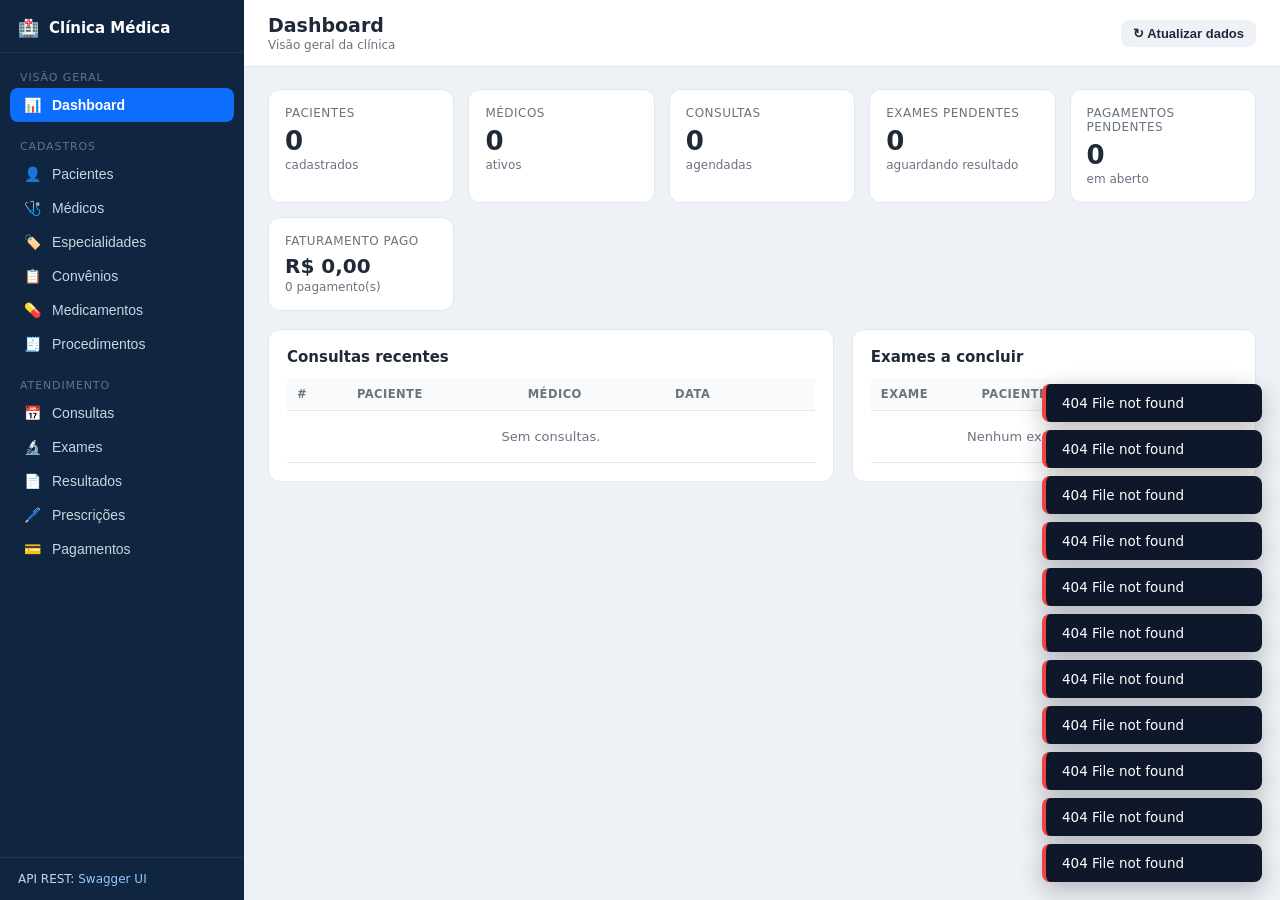
==== src/main/resources/static/index.html @ 8f330716 "Initial commit: sistema de clinica medica (Spring Boot)" ====
<!DOCTYPE html>
<html lang="pt-BR">
<head>
<meta charset="UTF-8">
<meta name="viewport" content="width=device-width, initial-scale=1.0">
<title>Clínica Médica · Sistema</title>
<style>
  :root {
    --bg: #eef2f7;
    --surface: #ffffff;
    --sidebar: #0f2540;
    --sidebar-hover: #1b3a5c;
    --primary: #0d6efd;
    --primary-dark: #0b5ed7;
    --text: #1f2937;
    --muted: #6b7280;
    --border: #e2e8f0;
    --ok: #16a34a;
    --warn: #d97706;
    --danger: #dc2626;
    --info: #0891b2;
  }
  * { box-sizing: border-box; }
  html, body { height: 100%; }
  body {
    margin: 0;
    font-family: "Segoe UI", system-ui, -apple-system, sans-serif;
    background: var(--bg);
    color: var(--text);
    display: flex;
  }

  /* ---------- Sidebar ---------- */
  .sidebar {
    width: 244px;
    min-width: 244px;
    background: var(--sidebar);
    color: #cbd5e1;
    display: flex;
    flex-direction: column;
    height: 100vh;
    position: sticky;
    top: 0;
    overflow-y: auto;
  }
  .brand {
    display: flex;
    align-items: center;
    gap: 10px;
    padding: 18px 18px 14px;
    font-size: 17px;
    font-weight: 700;
    color: #fff;
    border-bottom: 1px solid rgba(255,255,255,.08);
  }
  .brand span { font-size: 15px; }
  .nav-group { padding: 10px 10px 0; }
  .nav-group .group-title {
    font-size: 11px;
    text-transform: uppercase;
    letter-spacing: .08em;
    color: #64748b;
    padding: 8px 10px 4px;
  }
  .nav-item {
    display: flex;
    align-items: center;
    gap: 10px;
    padding: 9px 12px;
    border-radius: 8px;
    cursor: pointer;
    font-size: 14px;
    color: #cbd5e1;
    border: none;
    background: transparent;
    width: 100%;
    text-align: left;
  }
  .nav-item:hover { background: var(--sidebar-hover); color: #fff; }
  .nav-item.active { background: var(--primary); color: #fff; font-weight: 600; }
  .nav-item .icon { width: 20px; text-align: center; }
  .sidebar-foot {
    margin-top: auto;
    padding: 14px 18px;
    font-size: 12px;
    border-top: 1px solid rgba(255,255,255,.08);
  }
  .sidebar-foot a { color: #93c5fd; text-decoration: none; }

  /* ---------- Content ---------- */
  .content { flex: 1; min-width: 0; display: flex; flex-direction: column; }
  .topbar {
    background: var(--surface);
    border-bottom: 1px solid var(--border);
    padding: 14px 24px;
    display: flex;
    align-items: center;
    justify-content: space-between;
    position: sticky;
    top: 0;
    z-index: 10;
  }
  .topbar h1 { margin: 0; font-size: 19px; }
  .topbar .sub { font-size: 12px; color: var(--muted); margin-top: 2px; }
  main { padding: 22px 24px 60px; }

  /* ---------- Cards / metrics ---------- */
  .metrics { display: grid; grid-template-columns: repeat(auto-fit, minmax(170px, 1fr)); gap: 14px; margin-bottom: 18px; }
  .metric {
    background: var(--surface);
    border: 1px solid var(--border);
    border-radius: 12px;
    padding: 16px;
  }
  .metric .label { font-size: 12px; color: var(--muted); text-transform: uppercase; letter-spacing: .04em; }
  .metric .value { font-size: 26px; font-weight: 700; margin-top: 6px; }
  .metric .hint { font-size: 12px; color: var(--muted); margin-top: 2px; }

  .card {
    background: var(--surface);
    border: 1px solid var(--border);
    border-radius: 12px;
    padding: 18px;
    margin-bottom: 18px;
  }
  .card h3 { margin: 0 0 12px; font-size: 15px; }
  .two-col { display: grid; grid-template-columns: 1.4fr 1fr; gap: 18px; }
  @media (max-width: 980px) { .two-col { grid-template-columns: 1fr; } }

  .view-head { display: flex; align-items: center; justify-content: space-between; gap: 12px; margin-bottom: 14px; flex-wrap: wrap; }
  .view-head h2 { margin: 0; font-size: 17px; }
  .view-head .tools { display: flex; gap: 8px; align-items: center; }

  /* ---------- Buttons ---------- */
  .btn {
    border: none;
    background: var(--primary);
    color: #fff;
    padding: 9px 16px;
    border-radius: 8px;
    cursor: pointer;
    font-size: 14px;
    font-weight: 600;
  }
  .btn:hover { background: var(--primary-dark); }
  .btn.ghost { background: #eef2f7; color: var(--text); }
  .btn.ghost:hover { background: #e2e8f0; }
  .btn.small { padding: 6px 12px; font-size: 13px; }
  .mini {
    border: 1px solid var(--border);
    background: #fff;
    padding: 4px 9px;
    border-radius: 6px;
    font-size: 12px;
    cursor: pointer;
    color: var(--text);
    margin: 2px 2px 2px 0;
    white-space: nowrap;
  }
  .mini:hover { border-color: var(--primary); color: var(--primary-dark); }
  .mini.danger:hover { border-color: var(--danger); color: var(--danger); }

  input, select, textarea {
    width: 100%;
    padding: 8px 10px;
    border: 1px solid var(--border);
    border-radius: 8px;
    font-size: 14px;
    font-family: inherit;
    background: #fff;
    color: var(--text);
  }
  input:focus, select:focus, textarea:focus { outline: 2px solid #bfdbfe; border-color: var(--primary); }
  .search { max-width: 260px; }

  /* ---------- Table ---------- */
  table { width: 100%; border-collapse: collapse; font-size: 13.5px; }
  th, td { text-align: left; padding: 9px 10px; border-bottom: 1px solid var(--border); vertical-align: middle; }
  th { background: #f8fafc; font-size: 11.5px; text-transform: uppercase; letter-spacing: .04em; color: var(--muted); }
  tbody tr:hover td { background: #f8fbff; }
  td .row-actions { display: flex; flex-wrap: wrap; }
  .muted { color: var(--muted); }
  .empty { color: var(--muted); text-align: center; padding: 18px; font-size: 13px; }

  .badge {
    display: inline-block;
    padding: 2px 9px;
    border-radius: 999px;
    font-size: 11.5px;
    font-weight: 600;
    background: #e2e8f0;
    color: #334155;
  }
  .badge-pago, .badge-concluido, .badge-ativo { background: #dcfce7; color: #166534; }
  .badge-pendente { background: #fef3c7; color: #92400e; }
  .badge-estornado { background: #fee2e2; color: #991b1b; }
  .badge-solicitado { background: #dbeafe; color: #1e40af; }
  .badge-inativo { background: #e2e8f0; color: #475569; }

  /* ---------- Modal ---------- */
  .modal-overlay {
    position: fixed;
    inset: 0;
    background: rgba(15, 23, 42, .5);
    display: flex;
    align-items: flex-start;
    justify-content: center;
    padding: 40px 16px;
    z-index: 100;
    overflow-y: auto;
  }
  .modal {
    background: var(--surface);
    border-radius: 14px;
    width: 560px;
    max-width: 100%;
    max-height: calc(100vh - 80px);
    display: flex;
    flex-direction: column;
    overflow: hidden;
    box-shadow: 0 24px 60px rgba(0,0,0,.3);
    animation: pop .12s ease-out;
  }
  .modal.wide { width: 900px; }
  @keyframes pop { from { transform: translateY(-8px); opacity: 0; } to { transform: none; opacity: 1; } }
  .modal-head {
    display: flex;
    align-items: center;
    justify-content: space-between;
    padding: 16px 20px;
    border-bottom: 1px solid var(--border);
    flex-shrink: 0;
  }
  .modal-head h3 { margin: 0; font-size: 16px; }
  .modal-head .close { border: none; background: transparent; font-size: 20px; cursor: pointer; color: var(--muted); line-height: 1; }
  .modal-body { padding: 18px 20px; overflow: auto; }
  .modal-foot {
    display: flex;
    justify-content: flex-end;
    gap: 10px;
    padding: 14px 20px;
    border-top: 1px solid var(--border);
    flex-shrink: 0;
  }
  .form-grid { display: grid; grid-template-columns: repeat(auto-fit, minmax(200px, 1fr)); gap: 12px; }
  .field label { display: block; font-size: 12px; color: var(--muted); margin-bottom: 4px; }
  .field.full { grid-column: 1 / -1; }

  .section { border-top: 1px solid var(--border); padding-top: 14px; margin-top: 14px; }
  .section:first-child { border-top: none; padding-top: 0; margin-top: 0; }
  .section h4 { margin: 0 0 10px; font-size: 14px; display: flex; align-items: center; justify-content: space-between; }
  .section-head { display: flex; align-items: center; justify-content: space-between; }
  .detail-head { display: flex; flex-wrap: wrap; gap: 18px; margin-bottom: 6px; }
  .detail-head .d { font-size: 13px; }
  .detail-head .d b { display: block; font-size: 11px; color: var(--muted); text-transform: uppercase; letter-spacing: .04em; }
  .inline-form { display: flex; flex-wrap: wrap; gap: 8px; align-items: flex-end; margin-top: 10px; }
  .inline-form .field { flex: 1 1 140px; }
  .inline-form .field.narrow { flex: 0 0 110px; }
  .table-scroll { overflow-x: auto; }
  td.nowrap, th.nowrap { white-space: nowrap; }

  /* ---------- Toast ---------- */
  #toast-root { position: fixed; right: 18px; bottom: 18px; display: flex; flex-direction: column; gap: 8px; z-index: 200; }
  .toast {
    background: #0f172a;
    color: #fff;
    padding: 11px 16px;
    border-radius: 8px;
    font-size: 13.5px;
    box-shadow: 0 8px 24px rgba(0,0,0,.25);
    border-left: 4px solid var(--info);
    min-width: 220px;
  }
  .toast.success { border-left-color: #22c55e; }
  .toast.error { border-left-color: #ef4444; }
</style>
</head>
<body>
<aside class="sidebar">
  <div class="brand">🏥 <span>Clínica Médica</span></div>
  <nav id="nav"></nav>
  <div class="sidebar-foot">
    API REST: <a href="/swagger-ui.html" target="_blank">Swagger UI</a>
  </div>
</aside>

<div class="content">
  <header class="topbar">
    <div>
      <h1 id="page-title">Dashboard</h1>
      <div class="sub" id="page-sub">Visão geral da clínica</div>
    </div>
    <button class="btn ghost small" id="refresh-btn">↻ Atualizar dados</button>
  </header>
  <main id="main"></main>
</div>

<div id="modal-root"></div>
<div id="toast-root"></div>

<script src="/js/masks.js"></script>
<script>
/* =========================================================================
   Mascaras (fallback caso /js/masks.js nao seja carregado)
   ========================================================================= */
const Mask = window.Mascaras || {
  atributos: () => '',
  valorNumerico: v => { const n = Number(String(v ?? '').replace(/\./g, '').replace(',', '.')); return isNaN(n) ? NaN : n; },
  formatarMoeda: v => (v === null || v === undefined || v === '' ? '' : String(v))
};

/* =========================================================================
   Configuração das telas
   ========================================================================= */

const RESOURCES = {
  pacientes: {
    title: 'Pacientes', singular: 'Paciente', path: '/api/pacientes',
    columns: [
      { path: 'id', label: '#' },
      { path: 'nome', label: 'Nome' },
      { path: 'cpf', label: 'CPF' },
      { path: 'dataNasc', label: 'Nascimento' },
      { path: 'telefone', label: 'Telefone' },
      { path: 'convenios', label: 'Convênios', format: v => (v || []).length ? v.map(c => `${getPath(c, 'convenio.nome') || '?'} (${c.numeroCarteirinha || '—'})`).join(', ') : '—' }
    ],
    fields: [
      { name: 'nome', label: 'Nome completo', required: true, mask: 'letras' },
      { name: 'cpf', label: 'CPF', mask: 'cpf' },
      { name: 'dataNasc', label: 'Data de nascimento', mask: 'data' },
      { name: 'telefone', label: 'Telefone', mask: 'telefone' }
    ],
    actions: [
      { label: 'Histórico', run: p => openHistorico(p) },
      { label: 'Convênios', run: p => openConveniosPaciente(p) }
    ]
  },
  medicos: {
    title: 'Médicos', singular: 'Médico', path: '/api/medicos',
    columns: [
      { path: 'id', label: '#' },
      { path: 'nome', label: 'Nome' },
      { path: 'crm', label: 'CRM' },
      { path: 'especialidades', label: 'Especialidades', format: v => (v || []).map(e => e.nome).join(', ') || '—' }
    ],
    fields: [
      { name: 'nome', label: 'Nome', required: true, mask: 'letras' },
      { name: 'crm', label: 'CRM', mask: 'crm' }
    ],
    actions: [
      { label: 'Agenda', run: m => openAgenda(m) },
      { label: 'Especialidades', run: m => openEspecialidadesMedico(m) }
    ]
  },
  especialidades: {
    title: 'Especialidades', singular: 'Especialidade', path: '/api/especialidades',
    columns: [
      { path: 'id', label: '#' },
      { path: 'nome', label: 'Nome' },
      { path: 'descricao', label: 'Descrição' }
    ],
    fields: [
      { name: 'nome', label: 'Nome', required: true, mask: 'letras' },
      { name: 'descricao', label: 'Descrição', mask: 'texto' }
    ],
    actions: [
      { label: 'Médicos', run: e => openEspecialidadeMedicos(e) }
    ]
  },
  convenios: {
    title: 'Convênios', singular: 'Convênio', path: '/api/convenios',
    columns: [
      { path: 'id', label: '#' },
      { path: 'nome', label: 'Operadora' },
      { path: 'cnpj', label: 'CNPJ' },
      { path: 'codigoAns', label: 'Código ANS' }
    ],
    fields: [
      { name: 'nome', label: 'Nome da operadora', required: true, mask: 'alfanumerico' },
      { name: 'cnpj', label: 'CNPJ da operadora', mask: 'cnpj' },
      { name: 'codigoAns', label: 'Código ANS', mask: '000000' }
    ],
    actions: [
      { label: 'Pacientes', run: c => openConvenioPacientes(c) }
    ]
  },
  medicamentos: {
    title: 'Medicamentos', singular: 'Medicamento', path: '/api/medicamentos',
    columns: [
      { path: 'id', label: '#' },
      { path: 'nome', label: 'Nome' },
      { path: 'dose', label: 'Dose' },
      { path: 'frequencia', label: 'Frequência' },
      { path: 'duracao', label: 'Duração' }
    ],
    fields: [
      { name: 'nome', label: 'Nome', required: true, mask: 'alfanumerico' },
      { name: 'dose', label: 'Dose', mask: 'alfanumerico' },
      { name: 'frequencia', label: 'Frequência', mask: 'alfanumerico' },
      { name: 'duracao', label: 'Duração', mask: 'alfanumerico' }
    ]
  },
  procedimentos: {
    title: 'Procedimentos', singular: 'Procedimento', path: '/api/procedimentos',
    columns: [
      { path: 'id', label: '#' },
      { path: 'nome', label: 'Nome' },
      { path: 'valorPadrao', label: 'Valor padrão', money: true },
      { path: 'valorCobrado', label: 'Valor cobrado', money: true }
    ],
    fields: [
      { name: 'nome', label: 'Nome', required: true, mask: 'alfanumerico' },
      { name: 'valorPadrao', label: 'Valor padrão', type: 'number', mask: 'dinheiro', valueType: 'dinheiro' },
      { name: 'valorCobrado', label: 'Valor cobrado', type: 'number', mask: 'dinheiro', valueType: 'dinheiro' }
    ],
    actions: [
      { label: 'Realizar', run: p => realizarProcedimento(p) }
    ]
  },
  consultas: {
    title: 'Consultas', singular: 'Consulta', path: '/api/consultas',
    columns: [
      { path: 'id', label: '#' },
      { path: 'data', label: 'Data' },
      { path: 'horario', label: 'Hora' },
      { path: 'paciente.nome', label: 'Paciente', format: v => v || '—' },
      { path: 'medico.nome', label: 'Médico', format: v => v || '—' },
      { path: 'diagnostico', label: 'Diagnóstico', format: v => v || '—' }
    ],
    fields: [
      { name: 'paciente.id', label: 'Paciente', type: 'number', required: true, options: () => state.pacientes.map(p => ({ value: p.id, label: `#${p.id} · ${p.nome}` })) },
      { name: 'medico.id', label: 'Médico', type: 'number', required: true, options: () => state.medicos.map(m => ({ value: m.id, label: `#${m.id} · ${m.nome}` })) },
      { name: 'data', label: 'Data (dd/mm/aaaa)', mask: 'data' },
      { name: 'horario', label: 'Horário (hh:mm)', mask: 'hora' }
    ],
    actions: [
      { label: 'Abrir atendimento', run: c => openConsulta(c) }
    ]
  },
  exames: {
    title: 'Exames', singular: 'Exame', path: '/api/exames',
    columns: [
      { path: 'id', label: '#' },
      { path: 'nome', label: 'Exame' },
      { path: 'tipo', label: 'Tipo' },
      { path: 'consulta.id', label: 'Consulta', format: (v, item) => referencia(v, getPath(item, 'consulta.data')) },
      { path: 'consulta.paciente.nome', label: 'Paciente', format: v => v || '—' },
      { path: 'dataSolicitacao', label: 'Solicitado em' },
      { path: 'situacao', label: 'Situação', badge: true }
    ],
    fields: [
      { name: 'nome', label: 'Nome', required: true, mask: 'alfanumerico' },
      { name: 'tipo', label: 'Tipo', mask: 'alfanumerico' },
      {
        name: 'consulta.id', label: 'Consulta de origem', type: 'number',
        options: () => state.consultas.map(c => ({
          value: c.id,
          label: `#${c.id} · ${getPath(c, 'paciente.nome') || 'sem paciente'} · ${c.data || 'sem data'}`
        }))
      },
      { name: 'dataSolicitacao', label: 'Data de solicitação', mask: 'data' }
    ],
    actions: [
      /* "when" esconde a ação quando o exame já tem resultado (situação CONCLUIDO). */
      { label: 'Resultado', when: e => !e.resultado, run: e => registrarResultado(e) }
    ]
  },
  'resultados-exame': {
    title: 'Resultados de Exame', singular: 'Resultado', path: '/api/resultados-exame',
    columns: [
      { path: 'id', label: '#' },
      { path: 'data', label: 'Data' },
      { path: 'exame.id', label: 'Exame', format: (v, item) => referencia(v, getPath(item, 'exame.nome')) },
      { path: 'exame.consulta.paciente.nome', label: 'Paciente', format: v => v || '—' },
      { path: 'descricao', label: 'Descrição' },
      { path: 'conclusao', label: 'Conclusão' }
    ],
    fields: [
      { name: 'data', label: 'Data', mask: 'data' },
      { name: 'descricao', label: 'Descrição', type: 'textarea', full: true, mask: 'texto' },
      { name: 'conclusao', label: 'Conclusão', type: 'textarea', full: true, mask: 'texto' }
    ]
  },
  prescricoes: {
    title: 'Prescrições', singular: 'Prescrição', path: '/api/prescricoes',
    columns: [
      { path: 'id', label: '#' },
      { path: 'data', label: 'Data' },
      { path: 'consulta.id', label: 'Consulta', format: (v, item) => referencia(v, getPath(item, 'consulta.data')) },
      { path: 'consulta.paciente.nome', label: 'Paciente', format: v => v || '—' },
      { path: 'medicamentos', label: 'Medicamentos', format: v => (v || []).map(m => m.nome).join(', ') || '—' }
    ],
    fields: [
      { name: 'data', label: 'Data', mask: 'data' }
    ],
    actions: [
      { label: 'Medicamentos', run: p => openMedicamentosPrescricao(p) }
    ]
  },
  pagamentos: {
    title: 'Pagamentos', singular: 'Pagamento', path: '/api/pagamentos',
    columns: [
      { path: 'id', label: '#' },
      { path: 'consulta.id', label: 'Consulta', format: (v, item) => referencia(v, getPath(item, 'consulta.data')) },
      { path: 'consulta.paciente.nome', label: 'Paciente', format: v => v || '—' },
      { path: 'data', label: 'Data' },
      { path: 'valor', label: 'Valor', money: true },
      { path: 'formaPagamento', label: 'Forma' },
      { path: 'situacao', label: 'Situação', badge: true }
    ],
    fields: [
      {
        name: 'consulta.id', label: 'Consulta', type: 'number',
        options: () => state.consultas.map(c => ({
          value: c.id,
          label: `#${c.id} · ${getPath(c, 'paciente.nome') || 'sem paciente'} · ${c.data || 'sem data'}`
        }))
      },
      { name: 'data', label: 'Data', mask: 'data' },
      { name: 'valor', label: 'Valor', type: 'number', mask: 'dinheiro', valueType: 'dinheiro' },
      { name: 'formaPagamento', label: 'Forma de pagamento', type: 'select', options: () => ['PIX', 'DINHEIRO', 'CARTAO', 'CONVENIO'].map(f => ({ value: f, label: f })) }
    ],
    actions: [
      /* Cada ação só aparece quando realmente muda a situação. */
      { label: 'Pagar', when: p => p.situacao !== 'PAGO', run: p => pagamentoAcao(p, 'pagar') },
      { label: 'Estornar', when: p => p.situacao !== 'ESTORNADO', run: p => pagamentoAcao(p, 'estornar') }
    ]
  }
};

const NAV = [
  { group: 'Visão geral', items: [{ key: 'dashboard', title: 'Dashboard', icon: '📊' }] },
  {
    group: 'Cadastros', items: [
      { key: 'pacientes', title: 'Pacientes', icon: '👤' },
      { key: 'medicos', title: 'Médicos', icon: '🩺' },
      { key: 'especialidades', title: 'Especialidades', icon: '🏷️' },
      { key: 'convenios', title: 'Convênios', icon: '📋' },
      { key: 'medicamentos', title: 'Medicamentos', icon: '💊' },
      { key: 'procedimentos', title: 'Procedimentos', icon: '🧾' }
    ]
  },
  {
    group: 'Atendimento', items: [
      { key: 'consultas', title: 'Consultas', icon: '📅' },
      { key: 'exames', title: 'Exames', icon: '🔬' },
      { key: 'resultados-exame', title: 'Resultados', icon: '📄' },
      { key: 'prescricoes', title: 'Prescrições', icon: '🖊️' },
      { key: 'pagamentos', title: 'Pagamentos', icon: '💳' }
    ]
  }
];

/* =========================================================================
   Estado e utilitários
   ========================================================================= */

const state = Object.fromEntries(Object.keys(RESOURCES).map(k => [k, []]));
let currentView = 'dashboard';

function getPath(obj, path) {
  return path.split('.').reduce((acc, part) => (acc == null ? undefined : acc[part]), obj);
}
function setPath(obj, path, value) {
  const parts = path.split('.');
  let cur = obj;
  for (let i = 0; i < parts.length - 1; i++) { cur[parts[i]] = cur[parts[i]] || {}; cur = cur[parts[i]]; }
  cur[parts[parts.length - 1]] = value;
}
/** Monta "#12 · Cardiologia" / "#12" / "—" para colunas que apontam para outro registro. */
function referencia(id, complemento) {
  if (id == null || id === '') return '—';
  return complemento ? `#${id} · ${complemento}` : `#${id}`;
}
function escapeHtml(value) {
  return String(value ?? '')
    .replaceAll('&', '&amp;').replaceAll('<', '&lt;').replaceAll('>', '&gt;')
    .replaceAll('"', '&quot;').replaceAll("'", '&#39;');
}
function fmtMoney(v) {
  if (v == null || v === '') return '—';
  return 'R$ ' + Number(v).toFixed(2).replace('.', ',');
}
function badge(value) {
  const val = value == null ? '—' : String(value);
  const cls = 'badge-' + val.toLowerCase().replace(/[^a-z]/g, '');
  return `<span class="badge ${cls}">${escapeHtml(val)}</span>`;
}

function toast(message, type = 'info') {
  const root = document.getElementById('toast-root');
  const el = document.createElement('div');
  el.className = 'toast ' + type;
  el.textContent = message;
  root.appendChild(el);
  setTimeout(() => el.remove(), 3200);
}

async function api(method, url, body) {
  const options = { method, headers: {} };
  if (body !== undefined) {
    options.headers['Content-Type'] = 'application/json';
    options.body = JSON.stringify(body);
  }
  const response = await fetch(url, options);
  const text = await response.text();
  let data = null;
  try { data = text ? JSON.parse(text) : null; } catch (e) { data = text; }
  if (!response.ok) {
    // ProblemDetail do Spring usa "title"/"detail"; mantemos "message" por compatibilidade
    const msg = (data && (data.message || data.detail || data.title)) || `${response.status} ${response.statusText}`;
    toast(msg, 'error');
    throw new Error(msg);
  }
  return data;
}

async function loadState() {
  const keys = Object.keys(RESOURCES);
  const results = await Promise.all(keys.map(k => api('GET', RESOURCES[k].path).catch(() => [])));
  keys.forEach((k, i) => { state[k] = results[i] || []; });
}
async function refresh() {
  await loadState();
  navigate(currentView);
}

/* =========================================================================
   Modal genérico
   ========================================================================= */

function openModal(title, bodyHtml, footHtml, wide) {
  const root = document.getElementById('modal-root');
  root.innerHTML = `
    <div class="modal-overlay" id="overlay">
      <div class="modal ${wide ? 'wide' : ''}">
        <div class="modal-head">
          <h3>${escapeHtml(title)}</h3>
          <button class="close" type="button" data-close>&times;</button>
        </div>
        <div class="modal-body">${bodyHtml}</div>
        ${footHtml ? `<div class="modal-foot">${footHtml}</div>` : ''}
      </div>
    </div>`;
  root.querySelectorAll('[data-close]').forEach(b => b.onclick = closeModal);
  document.getElementById('overlay').onclick = e => { if (e.target.id === 'overlay') closeModal(); };
}
function closeModal() { document.getElementById('modal-root').innerHTML = ''; }

/* =========================================================================
   Formulários
   ========================================================================= */

function normalizeOptions(options) {
  return (options || []).map(o => (typeof o === 'object' ? o : { value: o, label: o }));
}
function fieldId(name) { return 'f-' + name.replace(/[^a-zA-Z0-9_-]/g, '-'); }

function fieldHtml(field, value) {
  const id = fieldId(field.name);
  const req = field.required ? ' *' : '';
  const label = `<label for="${id}">${escapeHtml(field.label)}${req}</label>`;
  const wrap = field.full ? 'field full' : 'field';
  if (field.options) {
    const opts = normalizeOptions(field.options());
    const optsHtml = ['<option value="">— selecione —</option>']
      .concat(opts.map(o => `<option value="${escapeHtml(o.value)}" ${String(o.value) === String(value ?? '') ? 'selected' : ''}>${escapeHtml(o.label)}</option>`))
      .join('');
    return `<div class="${wrap}">${label}<select id="${id}" name="${field.name}" ${field.required ? 'required' : ''}>${optsHtml}</select></div>`;
  }
  if (field.type === 'textarea') {
    return `<div class="${wrap}">${label}<textarea id="${id}" name="${field.name}" rows="2" ${Mask.atributos(field)}>${escapeHtml(value ?? '')}</textarea></div>`;
  }
  const money = field.valueType === 'dinheiro';
  const type = money ? 'text' : (field.type || 'text');
  const inputValue = money ? Mask.formatarMoeda(value) : (value ?? '');
  return `<div class="${wrap}">${label}<input id="${id}" name="${field.name}" type="${type}" value="${escapeHtml(inputValue)}" ${Mask.atributos(field)} ${field.required ? 'required' : ''}></div>`;
}

/** Converte o texto do campo para o tipo esperado pela API. */
function valorDoCampo(field, raw) {
  if (field.valueType === 'dinheiro') {
    const numero = Mask.valorNumerico(raw);
    return isNaN(numero) ? raw : numero;
  }
  return field.type === 'number' ? Number(raw) : raw;
}

function collect(fields, form) {
  const body = {};
  for (const f of fields) {
    const el = form.querySelector('#' + CSS.escape(fieldId(f.name)));
    if (!el) continue;
    const raw = String(el.value).trim();
    if (raw === '') continue;
    setPath(body, f.name, valorDoCampo(f, raw));
  }
  return body;
}

/** Modal com um formulário simples que envia para onSubmit(data). */
function simpleForm(title, fields, onSubmit) {
  const body = `<form id="modal-form" class="form-grid">${fields.map(f => fieldHtml(f, f.value ?? '')).join('')}</form>`;
  const foot = `<button class="btn ghost" type="button" data-close>Cancelar</button><button class="btn" type="button" id="modal-save">Salvar</button>`;
  openModal(title, body, foot);
  document.getElementById('modal-save').onclick = async () => {
    const form = document.getElementById('modal-form');
    if (!form.reportValidity()) return;
    await onSubmit(collect(fields, form));
  };
}

function openForm(key, item) {
  const res = RESOURCES[key];
  const isEdit = !!item;
  const fieldsHtml = res.fields.map(f => fieldHtml(f, isEdit ? getPath(item, f.name) : '')).join('');
  openModal(`${isEdit ? 'Editar' : 'Novo(a)'} ${res.singular}`,
    `<form id="modal-form" class="form-grid">${fieldsHtml}</form>`,
    `<button class="btn ghost" type="button" data-close>Cancelar</button><button class="btn" type="button" id="modal-save">${isEdit ? 'Salvar' : 'Cadastrar'}</button>`);
  document.getElementById('modal-save').onclick = async () => {
    const form = document.getElementById('modal-form');
    if (!form.reportValidity()) return;
    const data = collect(res.fields, form);
    await api(isEdit ? 'PUT' : 'POST', isEdit ? `${res.path}/${item.id}` : res.path, data);
    toast(isEdit ? 'Registro atualizado' : 'Registro cadastrado', 'success');
    closeModal();
    await refresh();
  };
}

/* =========================================================================
   Tabela genérica
   ========================================================================= */

function cell(col, item) {
  const raw = getPath(item, col.path);
  if (col.badge) return badge(raw);
  if (col.money) return fmtMoney(raw);
  if (col.format) return escapeHtml(col.format(raw, item));
  if (raw == null || raw === '') return '<span class="muted">—</span>';
  return escapeHtml(raw);
}

function renderResource(key, filter = '') {
  const res = RESOURCES[key];
  const term = filter.trim().toLowerCase();
  let items = state[key] || [];
  if (term) items = items.filter(i => JSON.stringify(i).toLowerCase().includes(term));

  const rows = items.length
    ? items.map(item => `
        <tr>
          ${res.columns.map(c => `<td>${cell(c, item)}</td>`).join('')}
          <td><div class="row-actions">
            ${(res.actions || [])
              .map((a, i) => ({ a, i }))
              .filter(({ a }) => !a.when || a.when(item))
              .map(({ a, i }) => `<button class="mini" data-act="${i}" data-id="${item.id}">${escapeHtml(a.label)}</button>`)
              .join('')}
            <button class="mini" data-act="edit" data-id="${item.id}">Editar</button>
            <button class="mini danger" data-act="del" data-id="${item.id}">Excluir</button>
          </div></td>
        </tr>`).join('')
    : `<tr><td colspan="${res.columns.length + 1}" class="empty">Nenhum registro encontrado.</td></tr>`;

  document.getElementById('main').innerHTML = `
    <div class="view-head">
      <h2>${escapeHtml(res.title)} <span class="muted">(${(state[key] || []).length})</span></h2>
      <div class="tools">
        <input class="search" id="search" placeholder="Buscar..." value="${escapeHtml(filter)}">
        <button class="btn" id="new-btn">+ Novo</button>
      </div>
    </div>
    <div class="card" style="padding:0; overflow:hidden;">
      <table>
        <thead><tr>${res.columns.map(c => `<th>${escapeHtml(c.label)}</th>`).join('')}<th>Ações</th></tr></thead>
        <tbody id="tbody">${rows}</tbody>
      </table>
    </div>`;

  document.getElementById('new-btn').onclick = () => openForm(key);
  const search = document.getElementById('search');
  search.oninput = () => { const pos = search.selectionStart; renderResource(key, search.value); const s = document.getElementById('search'); s.focus(); s.setSelectionRange(pos, pos); };

  document.getElementById('tbody').onclick = async e => {
    const btn = e.target.closest('button[data-act]');
    if (!btn) return;
    const id = Number(btn.dataset.id);
    const item = items.find(x => x.id === id);
    const act = btn.dataset.act;
    try {
      if (act === 'edit') return openForm(key, item);
      if (act === 'del') {
        if (!confirm(`Excluir o registro #${id}?`)) return;
        await api('DELETE', `${res.path}/${id}`);
        toast('Registro excluído', 'success');
        return await refresh();
      }
      await res.actions[Number(act)].run(item);
    } catch (err) { /* erro já exibido em toast */ }
  };
}

/* =========================================================================
   Dashboard
   ========================================================================= */

function renderDashboard() {
  const pacientes = state.pacientes, medicos = state.medicos, consultas = state.consultas;
  const exames = state.exames, pagamentos = state.pagamentos;
  const examesPendentes = exames.filter(e => e.situacao !== 'CONCLUIDO');
  const pagPendentes = pagamentos.filter(p => p.situacao === 'PENDENTE');
  const faturado = pagamentos.filter(p => p.situacao === 'PAGO').reduce((s, p) => s + (Number(p.valor) || 0), 0);

  const ultimas = [...consultas].reverse().slice(0, 6);
  const ultimasRows = ultimas.length
    ? ultimas.map(c => `<tr>
        <td>#${c.id}</td>
        <td>${escapeHtml(getPath(c, 'paciente.nome') || '—')}</td>
        <td>${escapeHtml(getPath(c, 'medico.nome') || '—')}</td>
        <td>${escapeHtml(c.data || '')} ${escapeHtml(c.horario || '')}</td>
        <td><button class="mini" data-open="${c.id}">Abrir</button></td>
      </tr>`).join('')
    : `<tr><td colspan="5" class="empty">Sem consultas.</td></tr>`;

  const pendRows = examesPendentes.length
    ? examesPendentes.slice(0, 6).map(e => `<tr>
        <td>#${e.id} ${escapeHtml(e.nome || '')}</td>
        <td>${escapeHtml(getPath(e, 'consulta.paciente.nome') || '—')}</td>
        <td>${badge(e.situacao)}</td>
        <td><button class="mini" data-resultado="${e.id}">Resultado</button></td>
      </tr>`).join('')
    : `<tr><td colspan="4" class="empty">Nenhum exame pendente.</td></tr>`;

  document.getElementById('main').innerHTML = `
    <div class="metrics">
      <div class="metric"><div class="label">Pacientes</div><div class="value">${pacientes.length}</div><div class="hint">cadastrados</div></div>
      <div class="metric"><div class="label">Médicos</div><div class="value">${medicos.length}</div><div class="hint">ativos</div></div>
      <div class="metric"><div class="label">Consultas</div><div class="value">${consultas.length}</div><div class="hint">agendadas</div></div>
      <div class="metric"><div class="label">Exames pendentes</div><div class="value">${examesPendentes.length}</div><div class="hint">aguardando resultado</div></div>
      <div class="metric"><div class="label">Pagamentos pendentes</div><div class="value">${pagPendentes.length}</div><div class="hint">em aberto</div></div>
      <div class="metric"><div class="label">Faturamento pago</div><div class="value" style="font-size:20px">${fmtMoney(faturado)}</div><div class="hint">${pagamentos.filter(p => p.situacao === 'PAGO').length} pagamento(s)</div></div>
    </div>
    <div class="two-col">
      <div class="card">
        <h3>Consultas recentes</h3>
        <table><thead><tr><th>#</th><th>Paciente</th><th>Médico</th><th>Data</th><th></th></tr></thead>
        <tbody id="dash-consultas">${ultimasRows}</tbody></table>
      </div>
      <div class="card">
        <h3>Exames a concluir</h3>
        <table><thead><tr><th>Exame</th><th>Paciente</th><th>Status</th><th></th></tr></thead>
        <tbody id="dash-exames">${pendRows}</tbody></table>
      </div>
    </div>`;

  document.getElementById('dash-consultas').onclick = e => {
    const b = e.target.closest('button[data-open]'); if (b) openConsulta(consultas.find(c => c.id === Number(b.dataset.open)));
  };
  document.getElementById('dash-exames').onclick = e => {
    const b = e.target.closest('button[data-resultado]'); if (b) registrarResultado(exames.find(x => x.id === Number(b.dataset.resultado)));
  };
}

/* =========================================================================
   Navegação
   ========================================================================= */

function navigate(key) {
  currentView = key;
  document.querySelectorAll('.nav-item').forEach(b => b.classList.toggle('active', b.dataset.key === key));
  if (key === 'dashboard') {
    document.getElementById('page-title').textContent = 'Dashboard';
    document.getElementById('page-sub').textContent = 'Visão geral da clínica';
    renderDashboard();
  } else {
    const res = RESOURCES[key];
    document.getElementById('page-title').textContent = res.title;
    document.getElementById('page-sub').textContent = 'Cadastro e gestão de ' + res.title.toLowerCase();
    renderResource(key);
  }
}

function buildNav() {
  const nav = document.getElementById('nav');
  nav.innerHTML = NAV.map(group => `
    <div class="nav-group">
      <div class="group-title">${escapeHtml(group.group)}</div>
      ${group.items.map(it => `<button class="nav-item" data-key="${it.key}"><span class="icon">${it.icon}</span>${escapeHtml(it.title)}</button>`).join('')}
    </div>`).join('');
  nav.querySelectorAll('.nav-item').forEach(b => b.onclick = () => navigate(b.dataset.key));
}

/* =========================================================================
   Ações específicas
   ========================================================================= */

async function openHistorico(p) {
  const consultas = await api('GET', `/api/pacientes/${p.id}/historico`);
  const rows = consultas.length
    ? consultas.map(c => `<tr>
        <td>#${c.id}</td>
        <td>${escapeHtml(c.data || '')} ${escapeHtml(c.horario || '')}</td>
        <td>${escapeHtml(getPath(c, 'medico.nome') || '—')}</td>
        <td>${escapeHtml(c.diagnostico || '—')}</td>
        <td>${(c.exames || []).length} exame(s)</td>
      </tr>`).join('')
    : `<tr><td colspan="5" class="empty">Sem consultas registradas.</td></tr>`;
  openModal(`Histórico · ${p.nome}`,
    `<div class="table-scroll">
       <table><thead><tr><th>#</th><th>Data</th><th>Médico</th><th>Diagnóstico</th><th>Exames</th></tr></thead><tbody>${rows}</tbody></table>
     </div>`,
    `<button class="btn ghost" type="button" data-close>Fechar</button>`, true);
}

function openConveniosPaciente(p) {
  const vinculados = p.convenios || [];
  const rows = vinculados.length
    ? vinculados.map(c => `<tr>
        <td>${escapeHtml(getPath(c, 'convenio.nome') || '—')}</td>
        <td class="nowrap">${escapeHtml(getPath(c, 'convenio.cnpj') || '—')}</td>
        <td class="nowrap">${escapeHtml(getPath(c, 'convenio.codigoAns') || '—')}</td>
        <td class="nowrap">${escapeHtml(c.numeroCarteirinha || '—')}</td>
        <td>${badge(c.situacao)}</td>
        <td class="nowrap">
          <button class="mini" data-cob="${getPath(c, 'convenio.id')}">Cobertura</button>
          <button class="mini danger" data-remove="${getPath(c, 'convenio.id')}">Desvincular</button>
        </td>
      </tr>`).join('')
    : `<tr><td colspan="6" class="empty">Nenhum convênio vinculado.</td></tr>`;
  const disponiveis = state.convenios.filter(c => !vinculados.some(v => getPath(v, 'convenio.id') === c.id));
  const options = ['<option value="">— selecione —</option>']
    .concat(disponiveis.map(c => `<option value="${c.id}">${escapeHtml(c.nome || '')}${c.codigoAns ? ' · ANS ' + escapeHtml(c.codigoAns) : ''}</option>`)).join('');

  openModal(`Convênios · ${p.nome}`,
    `<div class="table-scroll">
       <table><thead><tr><th>Operadora</th><th>CNPJ</th><th>ANS</th><th>Carteirinha</th><th>Situação</th><th></th></tr></thead><tbody>${rows}</tbody></table>
     </div>
     <div class="inline-form">
       <div class="field"><label>Operadora</label><select id="conv-select">${options}</select></div>
       <div class="field"><label>Nº da carteirinha do paciente</label><input id="conv-carteirinha" data-mask="carteirinha" placeholder="CARD-0001"></div>
       <button class="btn small" type="button" id="conv-add">Vincular</button>
     </div>`,
    `<button class="btn ghost" type="button" data-close>Fechar</button>`, true);

  document.getElementById('conv-add').onclick = async () => {
    const id = document.getElementById('conv-select').value;
    const carteirinha = document.getElementById('conv-carteirinha').value.trim();
    if (!id) return toast('Selecione a operadora', 'error');
    if (!carteirinha) return toast('Informe o número da carteirinha', 'error');
    await api('POST', `/api/pacientes/${p.id}/convenios/${id}?numeroCarteirinha=${encodeURIComponent(carteirinha)}`);
    toast('Convênio vinculado', 'success');
    await loadState();
    openConveniosPaciente(state.pacientes.find(x => x.id === p.id));
  };
  document.querySelectorAll('[data-cob]').forEach(b => b.onclick = () => validarCobertura(p.id, b.dataset.cob));
  document.querySelectorAll('[data-remove]').forEach(b => b.onclick = async () => {
    await api('DELETE', `/api/pacientes/${p.id}/convenios/${b.dataset.remove}`);
    toast('Convênio desvinculado', 'success');
    await loadState();
    openConveniosPaciente(state.pacientes.find(x => x.id === p.id));
  });
}

async function openConvenioPacientes(c) {
  const vinculos = await api('GET', `/api/convenios/${c.id}/vinculos`);
  const rows = vinculos.length
    ? vinculos.map(v => `<tr>
        <td>#${getPath(v, 'paciente.id')}</td>
        <td>${escapeHtml(getPath(v, 'paciente.nome') || '—')}</td>
        <td class="nowrap">${escapeHtml(getPath(v, 'paciente.cpf') || '—')}</td>
        <td class="nowrap">${escapeHtml(v.numeroCarteirinha || '—')}</td>
        <td>${badge(v.situacao)}</td>
      </tr>`).join('')
    : `<tr><td colspan="5" class="empty">Nenhum paciente utiliza este convênio.</td></tr>`;
  openModal(`Pacientes · ${c.nome}`,
    `<div class="table-scroll">
       <table><thead><tr><th>#</th><th>Paciente</th><th>CPF</th><th>Carteirinha</th><th>Situação</th></tr></thead><tbody>${rows}</tbody></table>
     </div>`,
    `<button class="btn ghost" type="button" data-close>Fechar</button>`, true);
}

async function openAgenda(m) {
  const consultas = await api('GET', `/api/medicos/${m.id}/agenda`);
  const rows = consultas.length
    ? consultas.map(c => `<tr>
        <td>#${c.id}</td>
        <td>${escapeHtml(c.data || '')} ${escapeHtml(c.horario || '')}</td>
        <td>${escapeHtml(getPath(c, 'paciente.nome') || '—')}</td>
        <td>${escapeHtml(c.diagnostico || '—')}</td>
      </tr>`).join('')
    : `<tr><td colspan="4" class="empty">Agenda vazia.</td></tr>`;
  openModal(`Agenda · ${m.nome}`,
    `<table><thead><tr><th>#</th><th>Data</th><th>Paciente</th><th>Diagnóstico</th></tr></thead><tbody>${rows}</tbody></table>`,
    `<button class="btn ghost" type="button" data-close>Fechar</button>`);
}

function openEspecialidadesMedico(m) {
  const atuais = m.especialidades || [];
  const rows = atuais.length
    ? atuais.map(e => `<tr><td>#${e.id}</td><td>${escapeHtml(e.nome)}</td>
        <td><button class="mini danger" data-remove="${e.id}">Remover</button></td></tr>`).join('')
    : `<tr><td colspan="3" class="empty">Nenhuma especialidade.</td></tr>`;
  const disponiveis = state.especialidades.filter(e => !atuais.some(a => a.id === e.id));
  const options = ['<option value="">— selecione —</option>']
    .concat(disponiveis.map(e => `<option value="${e.id}">${escapeHtml(e.nome)}</option>`)).join('');

  openModal(`Especialidades · ${m.nome}`,
    `<table><thead><tr><th>#</th><th>Nome</th><th></th></tr></thead><tbody>${rows}</tbody></table>
     <div class="inline-form">
       <div class="field"><label>Adicionar especialidade</label><select id="esp-select">${options}</select></div>
       <button class="btn small" type="button" id="esp-add">Adicionar</button>
     </div>`,
    `<button class="btn ghost" type="button" data-close>Fechar</button>`);

  document.getElementById('esp-add').onclick = async () => {
    const id = document.getElementById('esp-select').value;
    if (!id) return;
    await api('POST', `/api/medicos/${m.id}/especialidades/${id}`);
    toast('Especialidade adicionada', 'success');
    await loadState();
    openEspecialidadesMedico(state.medicos.find(x => x.id === m.id));
  };
  document.querySelectorAll('[data-remove]').forEach(b => b.onclick = async () => {
    await api('DELETE', `/api/medicos/${m.id}/especialidades/${b.dataset.remove}`);
    toast('Especialidade removida', 'success');
    await loadState();
    openEspecialidadesMedico(state.medicos.find(x => x.id === m.id));
  });
}

async function openEspecialidadeMedicos(e) {
  const medicos = await api('GET', `/api/especialidades/${e.id}/medicos`);
  const rows = medicos.length
    ? medicos.map(m => `<tr><td>#${m.id}</td><td>${escapeHtml(m.nome)}</td><td>${escapeHtml(m.crm || '—')}</td></tr>`).join('')
    : `<tr><td colspan="3" class="empty">Nenhum médico vinculado.</td></tr>`;
  openModal(`Médicos · ${e.nome}`,
    `<table><thead><tr><th>#</th><th>Nome</th><th>CRM</th></tr></thead><tbody>${rows}</tbody></table>`,
    `<button class="btn ghost" type="button" data-close>Fechar</button>`);
}

async function validarCobertura(pacienteId, convenioId) {
  const ativa = await api('GET', `/api/pacientes/${pacienteId}/convenios/${convenioId}/cobertura`);
  toast(ativa ? 'Cobertura ATIVA para este vínculo' : 'Vínculo sem cobertura (inativo)', ativa ? 'success' : 'error');
}

async function realizarProcedimento(p) {
  await api('POST', `/api/procedimentos/${p.id}/realizar`);
  toast(`Procedimento "${p.nome}" realizado`, 'success');
}

async function pagamentoAcao(p, acao) {
  await api('POST', `/api/pagamentos/${p.id}/${acao}`);
  toast(acao === 'pagar' ? 'Pagamento confirmado' : 'Pagamento estornado', 'success');
  await refresh();
}

function registrarResultado(exame) {
  simpleForm(`Resultado · ${exame.nome}`, [
    { name: 'data', label: 'Data do resultado', value: new Date().toLocaleDateString('pt-BR'), mask: 'data' },
    { name: 'descricao', label: 'Descrição', type: 'textarea', full: true, mask: 'texto' },
    { name: 'conclusao', label: 'Conclusão', type: 'textarea', full: true, mask: 'texto' }
  ], async data => {
    await api('POST', `/api/exames/${exame.id}/resultado`, data);
    toast('Resultado registrado', 'success');
    closeModal();
    await refresh();
  });
}

function openMedicamentosPrescricao(p) {
  const meds = p.medicamentos || [];
  const rows = meds.length
    ? meds.map(m => `<tr><td>#${m.id}</td><td>${escapeHtml(m.nome)}</td><td>${escapeHtml(m.dose || '—')}</td><td>${escapeHtml(m.frequencia || '—')}</td><td>${escapeHtml(m.duracao || '—')}</td></tr>`).join('')
    : `<tr><td colspan="5" class="empty">Nenhum medicamento.</td></tr>`;

  openModal(`Prescrição #${p.id}`,
    `<div class="table-scroll">
       <table><thead><tr><th>#</th><th>Medicamento</th><th>Dose</th><th>Frequência</th><th>Duração</th></tr></thead><tbody>${rows}</tbody></table>
     </div>
     <div class="inline-form">
       <div class="field"><label>Medicamento</label><input id="med-nome" data-mask="alfanumerico"></div>
       <div class="field narrow"><label>Dose</label><input id="med-dose" data-mask="alfanumerico"></div>
       <div class="field narrow"><label>Frequência</label><input id="med-freq" data-mask="alfanumerico"></div>
       <div class="field narrow"><label>Duração</label><input id="med-dur" data-mask="alfanumerico"></div>
       <button class="btn small" type="button" id="med-add">Adicionar</button>
     </div>`,
    `<button class="btn ghost" type="button" data-close>Fechar</button>`, true);

  document.getElementById('med-add').onclick = async () => {
    const nome = document.getElementById('med-nome').value.trim();
    if (!nome) return;
    await api('POST', `/api/prescricoes/${p.id}/medicamentos`, {
      nome,
      dose: document.getElementById('med-dose').value,
      frequencia: document.getElementById('med-freq').value,
      duracao: document.getElementById('med-dur').value
    });
    toast('Medicamento adicionado', 'success');
    await loadState();
    openMedicamentosPrescricao(state.prescricoes.find(x => x.id === p.id));
  };
}

/* =========================================================================
   Atendimento da consulta (modal completo)
   ========================================================================= */

async function openConsulta(ref) {
  const c = await api('GET', `/api/consultas/${ref.id}`);

  const examesRows = (c.exames || []).length
    ? c.exames.map(e => `<tr>
        <td>#${e.id}</td><td>${escapeHtml(e.nome || '')}</td><td>${escapeHtml(e.tipo || '—')}</td>
        <td>${badge(e.situacao)}</td>
        <td>${e.resultado ? escapeHtml(e.resultado.conclusao || e.resultado.descricao || '—') : '<span class="muted">—</span>'}</td>
      </tr>`).join('')
    : `<tr><td colspan="5" class="empty">Nenhum exame solicitado.</td></tr>`;

  const procRows = (c.procedimentos || []).length
    ? c.procedimentos.map(p => `<tr><td>#${p.id}</td><td>${escapeHtml(p.nome || '')}</td><td>${fmtMoney(p.valorCobrado)}</td></tr>`).join('')
    : `<tr><td colspan="3" class="empty">Nenhum procedimento.</td></tr>`;

  const pagRows = (c.pagamentos || []).length
    ? c.pagamentos.map(p => `<tr>
        <td>#${p.id}</td><td>${escapeHtml(p.data || '')}</td><td>${fmtMoney(p.valor)}</td>
        <td>${escapeHtml(p.formaPagamento || '—')}</td><td>${badge(p.situacao)}</td>
        <td>
          ${p.situacao !== 'PAGO' ? `<button class="mini" data-pag="${p.id}" data-acao="pagar">Pagar</button>` : ''}
          ${p.situacao !== 'ESTORNADO' ? `<button class="mini danger" data-pag="${p.id}" data-acao="estornar">Estornar</button>` : ''}
        </td>
      </tr>`).join('')
    : `<tr><td colspan="6" class="empty">Nenhum pagamento.</td></tr>`;

  const prescricaoHtml = c.prescricao
    ? `<div class="section-head"><h4>Prescrição #${c.prescricao.id}</h4></div>
       <table><thead><tr><th>#</th><th>Medicamento</th><th>Dose</th><th>Frequência</th><th>Duração</th></tr></thead>
         <tbody>${(c.prescricao.medicamentos || []).length
            ? c.prescricao.medicamentos.map(m => `<tr><td>#${m.id}</td><td>${escapeHtml(m.nome)}</td><td>${escapeHtml(m.dose || '—')}</td><td>${escapeHtml(m.frequencia || '—')}</td><td>${escapeHtml(m.duracao || '—')}</td></tr>`).join('')
            : `<tr><td colspan="5" class="empty">Nenhum medicamento.</td></tr>`}</tbody></table>
       <div class="inline-form">
         <div class="field"><label>Medicamento</label><input id="c-med-nome" data-mask="alfanumerico"></div>
         <div class="field narrow"><label>Dose</label><input id="c-med-dose" data-mask="alfanumerico"></div>
         <div class="field narrow"><label>Frequência</label><input id="c-med-freq" data-mask="alfanumerico"></div>
         <div class="field narrow"><label>Duração</label><input id="c-med-dur" data-mask="alfanumerico"></div>
         <button class="btn small" type="button" id="c-med-add">Adicionar</button>
       </div>`
    : `<div class="section-head"><h4>Prescrição</h4><button class="btn small" type="button" id="c-gerar-presc">Gerar prescrição</button></div>
       <p class="muted" style="font-size:13px;margin:0">Nenhuma prescrição gerada para esta consulta.</p>`;

  const body = `
    <div class="detail-head">
      <div class="d"><b>Paciente</b>${escapeHtml(getPath(c, 'paciente.nome') || '—')}</div>
      <div class="d"><b>Médico</b>${escapeHtml(getPath(c, 'medico.nome') || '—')}</div>
      <div class="d"><b>Data/Hora</b>${escapeHtml(c.data || '')} ${escapeHtml(c.horario || '')}</div>
    </div>

    <div class="section">
      <h4>Atendimento</h4>
      <div class="form-grid">
        <div class="field full"><label>Queixa principal</label><input id="c-queixa" data-mask="texto" value="${escapeHtml(c.queixaPrincipal || '')}"></div>
        <div class="field full"><label>Diagnóstico</label><input id="c-diag" data-mask="texto" value="${escapeHtml(c.diagnostico || '')}"></div>
        <div class="field full"><label>Observações</label><textarea id="c-obs" rows="2" data-mask="texto">${escapeHtml(c.observacoes || '')}</textarea></div>
      </div>
      <div class="inline-form"><button class="btn small" type="button" id="c-salvar-atend">Salvar atendimento</button></div>
    </div>

    <div class="section">
      <h4>Exames solicitados</h4>
      <div class="table-scroll">
        <table><thead><tr><th>#</th><th>Exame</th><th>Tipo</th><th>Status</th><th>Resultado</th></tr></thead><tbody>${examesRows}</tbody></table>
      </div>
      <div class="inline-form">
        <div class="field"><label>Novo exame</label><input id="c-exame-nome" data-mask="alfanumerico"></div>
        <div class="field"><label>Tipo</label><input id="c-exame-tipo" data-mask="alfanumerico"></div>
        <button class="btn small" type="button" id="c-exame-add">Solicitar</button>
      </div>
    </div>

    <div class="section">
      <h4>Procedimentos</h4>
      <table><thead><tr><th>#</th><th>Procedimento</th><th>Valor</th></tr></thead><tbody>${procRows}</tbody></table>
      <div class="inline-form">
        <div class="field"><label>Novo procedimento</label><input id="c-proc-nome" data-mask="alfanumerico"></div>
        <div class="field narrow"><label>Valor</label><input id="c-proc-valor" data-mask="dinheiro"></div>
        <button class="btn small" type="button" id="c-proc-add">Adicionar</button>
      </div>
    </div>

    <div class="section">${prescricaoHtml}</div>

    <div class="section">
      <h4>Pagamentos</h4>
      <div class="table-scroll">
        <table><thead><tr><th>#</th><th>Data</th><th>Valor</th><th>Forma</th><th>Situação</th><th></th></tr></thead><tbody>${pagRows}</tbody></table>
      </div>
      <div class="inline-form">
        <div class="field narrow"><label>Valor</label><input id="c-pag-valor" data-mask="dinheiro"></div>
        <div class="field"><label>Forma</label>
          <select id="c-pag-forma"><option value="PIX">PIX</option><option value="DINHEIRO">DINHEIRO</option><option value="CARTAO">CARTÃO</option><option value="CONVENIO">CONVÊNIO</option></select>
        </div>
        <button class="btn small" type="button" id="c-pag-add">Lançar pagamento</button>
      </div>
    </div>`;

  openModal(`Consulta #${c.id}`, body, `<button class="btn ghost" type="button" data-close>Fechar</button>`, true);

  const reopen = async () => { await loadState(); openConsulta({ id: c.id }); };

  document.getElementById('c-salvar-atend').onclick = async () => {
    await api('POST', `/api/consultas/${c.id}/atendimento`, {
      queixaPrincipal: document.getElementById('c-queixa').value,
      diagnostico: document.getElementById('c-diag').value,
      observacoes: document.getElementById('c-obs').value
    });
    toast('Atendimento salvo', 'success');
    await reopen();
  };
  document.getElementById('c-exame-add').onclick = async () => {
    const nome = document.getElementById('c-exame-nome').value.trim();
    if (!nome) return;
    await api('POST', `/api/consultas/${c.id}/exames`, { nome, tipo: document.getElementById('c-exame-tipo').value });
    toast('Exame solicitado', 'success');
    await reopen();
  };
  document.getElementById('c-proc-add').onclick = async () => {
    const nome = document.getElementById('c-proc-nome').value.trim();
    if (!nome) return;
    const valor = Mask.valorNumerico(document.getElementById('c-proc-valor').value) || 0;
    await api('POST', `/api/consultas/${c.id}/procedimentos`, { nome, valorPadrao: valor, valorCobrado: valor });
    toast('Procedimento adicionado', 'success');
    await reopen();
  };
  document.getElementById('c-gerar-presc')?.addEventListener('click', async () => {
    await api('POST', `/api/consultas/${c.id}/prescricao`);
    toast('Prescrição gerada', 'success');
    await reopen();
  });
  document.getElementById('c-med-add')?.addEventListener('click', async () => {
    const nome = document.getElementById('c-med-nome').value.trim();
    if (!nome) return;
    await api('POST', `/api/prescricoes/${c.prescricao.id}/medicamentos`, {
      nome,
      dose: document.getElementById('c-med-dose').value,
      frequencia: document.getElementById('c-med-freq').value,
      duracao: document.getElementById('c-med-dur').value
    });
    toast('Medicamento adicionado', 'success');
    await reopen();
  });
  document.getElementById('c-pag-add').onclick = async () => {
    const valor = Mask.valorNumerico(document.getElementById('c-pag-valor').value);
    if (!valor) return;
    await api('POST', `/api/consultas/${c.id}/pagamentos`, {
      data: c.data, valor, formaPagamento: document.getElementById('c-pag-forma').value
    });
    toast('Pagamento lançado', 'success');
    await reopen();
  };
  document.querySelectorAll('button[data-pag]').forEach(b => b.onclick = async () => {
    await api('POST', `/api/pagamentos/${b.dataset.pag}/${b.dataset.acao}`);
    toast(b.dataset.acao === 'pagar' ? 'Pagamento confirmado' : 'Pagamento estornado', 'success');
    await reopen();
  });
}

/* =========================================================================
   Inicialização
   ========================================================================= */

document.getElementById('refresh-btn').onclick = async () => {
  await loadState();
  navigate(currentView);
  toast('Dados atualizados', 'success');
};

async function init() {
  buildNav();
  try {
    await loadState();
  } catch (e) {
    document.getElementById('main').innerHTML = '<div class="card"><p class="muted">Não foi possível conectar à API. Verifique se o backend está rodando.</p></div>';
    return;
  }
  navigate('dashboard');
}

init();
</script>
</body>
</html>
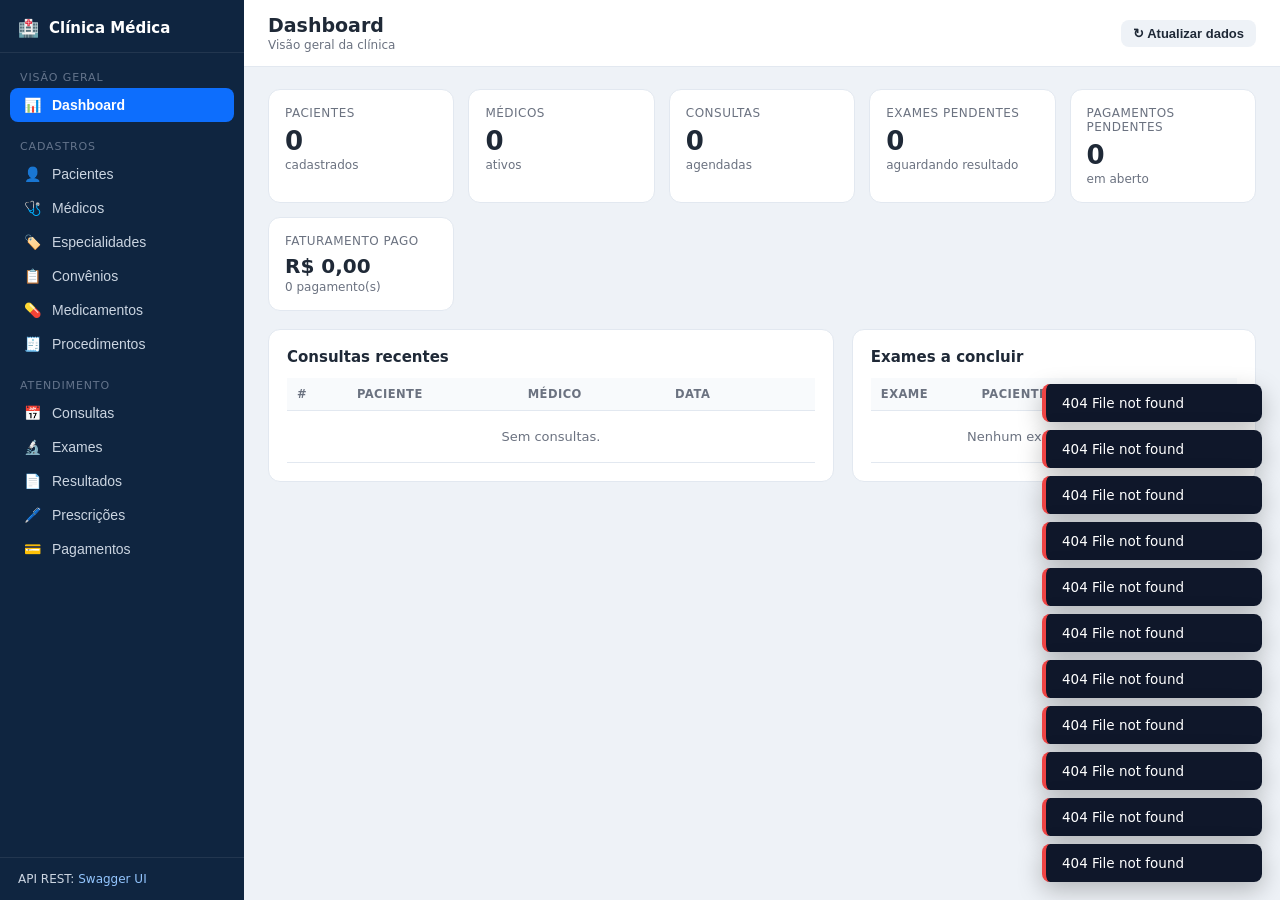
==== commit a68071b7: "Refatora o projeto em camadas e organiza o frontend Backend: - Reorganiza os pacotes em domain, repo" ====
--- a/src/main/resources/static/index.html
+++ b/src/main/resources/static/index.html
@@ -4,276 +4,8 @@
 <meta charset="UTF-8">
 <meta name="viewport" content="width=device-width, initial-scale=1.0">
 <title>Clínica Médica · Sistema</title>
-<style>
-  :root {
-    --bg: #eef2f7;
-    --surface: #ffffff;
-    --sidebar: #0f2540;
-    --sidebar-hover: #1b3a5c;
-    --primary: #0d6efd;
-    --primary-dark: #0b5ed7;
-    --text: #1f2937;
-    --muted: #6b7280;
-    --border: #e2e8f0;
-    --ok: #16a34a;
-    --warn: #d97706;
-    --danger: #dc2626;
-    --info: #0891b2;
-  }
-  * { box-sizing: border-box; }
-  html, body { height: 100%; }
-  body {
-    margin: 0;
-    font-family: "Segoe UI", system-ui, -apple-system, sans-serif;
-    background: var(--bg);
-    color: var(--text);
-    display: flex;
-  }
-
-  /* ---------- Sidebar ---------- */
-  .sidebar {
-    width: 244px;
-    min-width: 244px;
-    background: var(--sidebar);
-    color: #cbd5e1;
-    display: flex;
-    flex-direction: column;
-    height: 100vh;
-    position: sticky;
-    top: 0;
-    overflow-y: auto;
-  }
-  .brand {
-    display: flex;
-    align-items: center;
-    gap: 10px;
-    padding: 18px 18px 14px;
-    font-size: 17px;
-    font-weight: 700;
-    color: #fff;
-    border-bottom: 1px solid rgba(255,255,255,.08);
-  }
-  .brand span { font-size: 15px; }
-  .nav-group { padding: 10px 10px 0; }
-  .nav-group .group-title {
-    font-size: 11px;
-    text-transform: uppercase;
-    letter-spacing: .08em;
-    color: #64748b;
-    padding: 8px 10px 4px;
-  }
-  .nav-item {
-    display: flex;
-    align-items: center;
-    gap: 10px;
-    padding: 9px 12px;
-    border-radius: 8px;
-    cursor: pointer;
-    font-size: 14px;
-    color: #cbd5e1;
-    border: none;
-    background: transparent;
-    width: 100%;
-    text-align: left;
-  }
-  .nav-item:hover { background: var(--sidebar-hover); color: #fff; }
-  .nav-item.active { background: var(--primary); color: #fff; font-weight: 600; }
-  .nav-item .icon { width: 20px; text-align: center; }
-  .sidebar-foot {
-    margin-top: auto;
-    padding: 14px 18px;
-    font-size: 12px;
-    border-top: 1px solid rgba(255,255,255,.08);
-  }
-  .sidebar-foot a { color: #93c5fd; text-decoration: none; }
-
-  /* ---------- Content ---------- */
-  .content { flex: 1; min-width: 0; display: flex; flex-direction: column; }
-  .topbar {
-    background: var(--surface);
-    border-bottom: 1px solid var(--border);
-    padding: 14px 24px;
-    display: flex;
-    align-items: center;
-    justify-content: space-between;
-    position: sticky;
-    top: 0;
-    z-index: 10;
-  }
-  .topbar h1 { margin: 0; font-size: 19px; }
-  .topbar .sub { font-size: 12px; color: var(--muted); margin-top: 2px; }
-  main { padding: 22px 24px 60px; }
-
-  /* ---------- Cards / metrics ---------- */
-  .metrics { display: grid; grid-template-columns: repeat(auto-fit, minmax(170px, 1fr)); gap: 14px; margin-bottom: 18px; }
-  .metric {
-    background: var(--surface);
-    border: 1px solid var(--border);
-    border-radius: 12px;
-    padding: 16px;
-  }
-  .metric .label { font-size: 12px; color: var(--muted); text-transform: uppercase; letter-spacing: .04em; }
-  .metric .value { font-size: 26px; font-weight: 700; margin-top: 6px; }
-  .metric .hint { font-size: 12px; color: var(--muted); margin-top: 2px; }
-
-  .card {
-    background: var(--surface);
-    border: 1px solid var(--border);
-    border-radius: 12px;
-    padding: 18px;
-    margin-bottom: 18px;
-  }
-  .card h3 { margin: 0 0 12px; font-size: 15px; }
-  .two-col { display: grid; grid-template-columns: 1.4fr 1fr; gap: 18px; }
-  @media (max-width: 980px) { .two-col { grid-template-columns: 1fr; } }
-
-  .view-head { display: flex; align-items: center; justify-content: space-between; gap: 12px; margin-bottom: 14px; flex-wrap: wrap; }
-  .view-head h2 { margin: 0; font-size: 17px; }
-  .view-head .tools { display: flex; gap: 8px; align-items: center; }
-
-  /* ---------- Buttons ---------- */
-  .btn {
-    border: none;
-    background: var(--primary);
-    color: #fff;
-    padding: 9px 16px;
-    border-radius: 8px;
-    cursor: pointer;
-    font-size: 14px;
-    font-weight: 600;
-  }
-  .btn:hover { background: var(--primary-dark); }
-  .btn.ghost { background: #eef2f7; color: var(--text); }
-  .btn.ghost:hover { background: #e2e8f0; }
-  .btn.small { padding: 6px 12px; font-size: 13px; }
-  .mini {
-    border: 1px solid var(--border);
-    background: #fff;
-    padding: 4px 9px;
-    border-radius: 6px;
-    font-size: 12px;
-    cursor: pointer;
-    color: var(--text);
-    margin: 2px 2px 2px 0;
-    white-space: nowrap;
-  }
-  .mini:hover { border-color: var(--primary); color: var(--primary-dark); }
-  .mini.danger:hover { border-color: var(--danger); color: var(--danger); }
-
-  input, select, textarea {
-    width: 100%;
-    padding: 8px 10px;
-    border: 1px solid var(--border);
-    border-radius: 8px;
-    font-size: 14px;
-    font-family: inherit;
-    background: #fff;
-    color: var(--text);
-  }
-  input:focus, select:focus, textarea:focus { outline: 2px solid #bfdbfe; border-color: var(--primary); }
-  .search { max-width: 260px; }
-
-  /* ---------- Table ---------- */
-  table { width: 100%; border-collapse: collapse; font-size: 13.5px; }
-  th, td { text-align: left; padding: 9px 10px; border-bottom: 1px solid var(--border); vertical-align: middle; }
-  th { background: #f8fafc; font-size: 11.5px; text-transform: uppercase; letter-spacing: .04em; color: var(--muted); }
-  tbody tr:hover td { background: #f8fbff; }
-  td .row-actions { display: flex; flex-wrap: wrap; }
-  .muted { color: var(--muted); }
-  .empty { color: var(--muted); text-align: center; padding: 18px; font-size: 13px; }
-
-  .badge {
-    display: inline-block;
-    padding: 2px 9px;
-    border-radius: 999px;
-    font-size: 11.5px;
-    font-weight: 600;
-    background: #e2e8f0;
-    color: #334155;
-  }
-  .badge-pago, .badge-concluido, .badge-ativo { background: #dcfce7; color: #166534; }
-  .badge-pendente { background: #fef3c7; color: #92400e; }
-  .badge-estornado { background: #fee2e2; color: #991b1b; }
-  .badge-solicitado { background: #dbeafe; color: #1e40af; }
-  .badge-inativo { background: #e2e8f0; color: #475569; }
-
-  /* ---------- Modal ---------- */
-  .modal-overlay {
-    position: fixed;
-    inset: 0;
-    background: rgba(15, 23, 42, .5);
-    display: flex;
-    align-items: flex-start;
-    justify-content: center;
-    padding: 40px 16px;
-    z-index: 100;
-    overflow-y: auto;
-  }
-  .modal {
-    background: var(--surface);
-    border-radius: 14px;
-    width: 560px;
-    max-width: 100%;
-    max-height: calc(100vh - 80px);
-    display: flex;
-    flex-direction: column;
-    overflow: hidden;
-    box-shadow: 0 24px 60px rgba(0,0,0,.3);
-    animation: pop .12s ease-out;
-  }
-  .modal.wide { width: 900px; }
-  @keyframes pop { from { transform: translateY(-8px); opacity: 0; } to { transform: none; opacity: 1; } }
-  .modal-head {
-    display: flex;
-    align-items: center;
-    justify-content: space-between;
-    padding: 16px 20px;
-    border-bottom: 1px solid var(--border);
-    flex-shrink: 0;
-  }
-  .modal-head h3 { margin: 0; font-size: 16px; }
-  .modal-head .close { border: none; background: transparent; font-size: 20px; cursor: pointer; color: var(--muted); line-height: 1; }
-  .modal-body { padding: 18px 20px; overflow: auto; }
-  .modal-foot {
-    display: flex;
-    justify-content: flex-end;
-    gap: 10px;
-    padding: 14px 20px;
-    border-top: 1px solid var(--border);
-    flex-shrink: 0;
-  }
-  .form-grid { display: grid; grid-template-columns: repeat(auto-fit, minmax(200px, 1fr)); gap: 12px; }
-  .field label { display: block; font-size: 12px; color: var(--muted); margin-bottom: 4px; }
-  .field.full { grid-column: 1 / -1; }
-
-  .section { border-top: 1px solid var(--border); padding-top: 14px; margin-top: 14px; }
-  .section:first-child { border-top: none; padding-top: 0; margin-top: 0; }
-  .section h4 { margin: 0 0 10px; font-size: 14px; display: flex; align-items: center; justify-content: space-between; }
-  .section-head { display: flex; align-items: center; justify-content: space-between; }
-  .detail-head { display: flex; flex-wrap: wrap; gap: 18px; margin-bottom: 6px; }
-  .detail-head .d { font-size: 13px; }
-  .detail-head .d b { display: block; font-size: 11px; color: var(--muted); text-transform: uppercase; letter-spacing: .04em; }
-  .inline-form { display: flex; flex-wrap: wrap; gap: 8px; align-items: flex-end; margin-top: 10px; }
-  .inline-form .field { flex: 1 1 140px; }
-  .inline-form .field.narrow { flex: 0 0 110px; }
-  .table-scroll { overflow-x: auto; }
-  td.nowrap, th.nowrap { white-space: nowrap; }
-
-  /* ---------- Toast ---------- */
-  #toast-root { position: fixed; right: 18px; bottom: 18px; display: flex; flex-direction: column; gap: 8px; z-index: 200; }
-  .toast {
-    background: #0f172a;
-    color: #fff;
-    padding: 11px 16px;
-    border-radius: 8px;
-    font-size: 13.5px;
-    box-shadow: 0 8px 24px rgba(0,0,0,.25);
-    border-left: 4px solid var(--info);
-    min-width: 220px;
-  }
-  .toast.success { border-left-color: #22c55e; }
-  .toast.error { border-left-color: #ef4444; }
-</style>
+<link rel="stylesheet" href="css/comum.css">
+<link rel="stylesheet" href="css/index.css">
 </head>
 <body>
 <aside class="sidebar">
@@ -299,993 +31,9 @@
 <div id="toast-root"></div>
 
 <script src="/js/masks.js"></script>
-<script>
-/* =========================================================================
-   Mascaras (fallback caso /js/masks.js nao seja carregado)
-   ========================================================================= */
-const Mask = window.Mascaras || {
-  atributos: () => '',
-  valorNumerico: v => { const n = Number(String(v ?? '').replace(/\./g, '').replace(',', '.')); return isNaN(n) ? NaN : n; },
-  formatarMoeda: v => (v === null || v === undefined || v === '' ? '' : String(v))
-};
-
-/* =========================================================================
-   Configuração das telas
-   ========================================================================= */
-
-const RESOURCES = {
-  pacientes: {
-    title: 'Pacientes', singular: 'Paciente', path: '/api/pacientes',
-    columns: [
-      { path: 'id', label: '#' },
-      { path: 'nome', label: 'Nome' },
-      { path: 'cpf', label: 'CPF' },
-      { path: 'dataNasc', label: 'Nascimento' },
-      { path: 'telefone', label: 'Telefone' },
-      { path: 'convenios', label: 'Convênios', format: v => (v || []).length ? v.map(c => `${getPath(c, 'convenio.nome') || '?'} (${c.numeroCarteirinha || '—'})`).join(', ') : '—' }
-    ],
-    fields: [
-      { name: 'nome', label: 'Nome completo', required: true, mask: 'letras' },
-      { name: 'cpf', label: 'CPF', mask: 'cpf' },
-      { name: 'dataNasc', label: 'Data de nascimento', mask: 'data' },
-      { name: 'telefone', label: 'Telefone', mask: 'telefone' }
-    ],
-    actions: [
-      { label: 'Histórico', run: p => openHistorico(p) },
-      { label: 'Convênios', run: p => openConveniosPaciente(p) }
-    ]
-  },
-  medicos: {
-    title: 'Médicos', singular: 'Médico', path: '/api/medicos',
-    columns: [
-      { path: 'id', label: '#' },
-      { path: 'nome', label: 'Nome' },
-      { path: 'crm', label: 'CRM' },
-      { path: 'especialidades', label: 'Especialidades', format: v => (v || []).map(e => e.nome).join(', ') || '—' }
-    ],
-    fields: [
-      { name: 'nome', label: 'Nome', required: true, mask: 'letras' },
-      { name: 'crm', label: 'CRM', mask: 'crm' }
-    ],
-    actions: [
-      { label: 'Agenda', run: m => openAgenda(m) },
-      { label: 'Especialidades', run: m => openEspecialidadesMedico(m) }
-    ]
-  },
-  especialidades: {
-    title: 'Especialidades', singular: 'Especialidade', path: '/api/especialidades',
-    columns: [
-      { path: 'id', label: '#' },
-      { path: 'nome', label: 'Nome' },
-      { path: 'descricao', label: 'Descrição' }
-    ],
-    fields: [
-      { name: 'nome', label: 'Nome', required: true, mask: 'letras' },
-      { name: 'descricao', label: 'Descrição', mask: 'texto' }
-    ],
-    actions: [
-      { label: 'Médicos', run: e => openEspecialidadeMedicos(e) }
-    ]
-  },
-  convenios: {
-    title: 'Convênios', singular: 'Convênio', path: '/api/convenios',
-    columns: [
-      { path: 'id', label: '#' },
-      { path: 'nome', label: 'Operadora' },
-      { path: 'cnpj', label: 'CNPJ' },
-      { path: 'codigoAns', label: 'Código ANS' }
-    ],
-    fields: [
-      { name: 'nome', label: 'Nome da operadora', required: true, mask: 'alfanumerico' },
-      { name: 'cnpj', label: 'CNPJ da operadora', mask: 'cnpj' },
-      { name: 'codigoAns', label: 'Código ANS', mask: '000000' }
-    ],
-    actions: [
-      { label: 'Pacientes', run: c => openConvenioPacientes(c) }
-    ]
-  },
-  medicamentos: {
-    title: 'Medicamentos', singular: 'Medicamento', path: '/api/medicamentos',
-    columns: [
-      { path: 'id', label: '#' },
-      { path: 'nome', label: 'Nome' },
-      { path: 'dose', label: 'Dose' },
-      { path: 'frequencia', label: 'Frequência' },
-      { path: 'duracao', label: 'Duração' }
-    ],
-    fields: [
-      { name: 'nome', label: 'Nome', required: true, mask: 'alfanumerico' },
-      { name: 'dose', label: 'Dose', mask: 'alfanumerico' },
-      { name: 'frequencia', label: 'Frequência', mask: 'alfanumerico' },
-      { name: 'duracao', label: 'Duração', mask: 'alfanumerico' }
-    ]
-  },
-  procedimentos: {
-    title: 'Procedimentos', singular: 'Procedimento', path: '/api/procedimentos',
-    columns: [
-      { path: 'id', label: '#' },
-      { path: 'nome', label: 'Nome' },
-      { path: 'valorPadrao', label: 'Valor padrão', money: true },
-      { path: 'valorCobrado', label: 'Valor cobrado', money: true }
-    ],
-    fields: [
-      { name: 'nome', label: 'Nome', required: true, mask: 'alfanumerico' },
-      { name: 'valorPadrao', label: 'Valor padrão', type: 'number', mask: 'dinheiro', valueType: 'dinheiro' },
-      { name: 'valorCobrado', label: 'Valor cobrado', type: 'number', mask: 'dinheiro', valueType: 'dinheiro' }
-    ],
-    actions: [
-      { label: 'Realizar', run: p => realizarProcedimento(p) }
-    ]
-  },
-  consultas: {
-    title: 'Consultas', singular: 'Consulta', path: '/api/consultas',
-    columns: [
-      { path: 'id', label: '#' },
-      { path: 'data', label: 'Data' },
-      { path: 'horario', label: 'Hora' },
-      { path: 'paciente.nome', label: 'Paciente', format: v => v || '—' },
-      { path: 'medico.nome', label: 'Médico', format: v => v || '—' },
-      { path: 'diagnostico', label: 'Diagnóstico', format: v => v || '—' }
-    ],
-    fields: [
-      { name: 'paciente.id', label: 'Paciente', type: 'number', required: true, options: () => state.pacientes.map(p => ({ value: p.id, label: `#${p.id} · ${p.nome}` })) },
-      { name: 'medico.id', label: 'Médico', type: 'number', required: true, options: () => state.medicos.map(m => ({ value: m.id, label: `#${m.id} · ${m.nome}` })) },
-      { name: 'data', label: 'Data (dd/mm/aaaa)', mask: 'data' },
-      { name: 'horario', label: 'Horário (hh:mm)', mask: 'hora' }
-    ],
-    actions: [
-      { label: 'Abrir atendimento', run: c => openConsulta(c) }
-    ]
-  },
-  exames: {
-    title: 'Exames', singular: 'Exame', path: '/api/exames',
-    columns: [
-      { path: 'id', label: '#' },
-      { path: 'nome', label: 'Exame' },
-      { path: 'tipo', label: 'Tipo' },
-      { path: 'consulta.id', label: 'Consulta', format: (v, item) => referencia(v, getPath(item, 'consulta.data')) },
-      { path: 'consulta.paciente.nome', label: 'Paciente', format: v => v || '—' },
-      { path: 'dataSolicitacao', label: 'Solicitado em' },
-      { path: 'situacao', label: 'Situação', badge: true }
-    ],
-    fields: [
-      { name: 'nome', label: 'Nome', required: true, mask: 'alfanumerico' },
-      { name: 'tipo', label: 'Tipo', mask: 'alfanumerico' },
-      {
-        name: 'consulta.id', label: 'Consulta de origem', type: 'number',
-        options: () => state.consultas.map(c => ({
-          value: c.id,
-          label: `#${c.id} · ${getPath(c, 'paciente.nome') || 'sem paciente'} · ${c.data || 'sem data'}`
-        }))
-      },
-      { name: 'dataSolicitacao', label: 'Data de solicitação', mask: 'data' }
-    ],
-    actions: [
-      /* "when" esconde a ação quando o exame já tem resultado (situação CONCLUIDO). */
-      { label: 'Resultado', when: e => !e.resultado, run: e => registrarResultado(e) }
-    ]
-  },
-  'resultados-exame': {
-    title: 'Resultados de Exame', singular: 'Resultado', path: '/api/resultados-exame',
-    columns: [
-      { path: 'id', label: '#' },
-      { path: 'data', label: 'Data' },
-      { path: 'exame.id', label: 'Exame', format: (v, item) => referencia(v, getPath(item, 'exame.nome')) },
-      { path: 'exame.consulta.paciente.nome', label: 'Paciente', format: v => v || '—' },
-      { path: 'descricao', label: 'Descrição' },
-      { path: 'conclusao', label: 'Conclusão' }
-    ],
-    fields: [
-      { name: 'data', label: 'Data', mask: 'data' },
-      { name: 'descricao', label: 'Descrição', type: 'textarea', full: true, mask: 'texto' },
-      { name: 'conclusao', label: 'Conclusão', type: 'textarea', full: true, mask: 'texto' }
-    ]
-  },
-  prescricoes: {
-    title: 'Prescrições', singular: 'Prescrição', path: '/api/prescricoes',
-    columns: [
-      { path: 'id', label: '#' },
-      { path: 'data', label: 'Data' },
-      { path: 'consulta.id', label: 'Consulta', format: (v, item) => referencia(v, getPath(item, 'consulta.data')) },
-      { path: 'consulta.paciente.nome', label: 'Paciente', format: v => v || '—' },
-      { path: 'medicamentos', label: 'Medicamentos', format: v => (v || []).map(m => m.nome).join(', ') || '—' }
-    ],
-    fields: [
-      { name: 'data', label: 'Data', mask: 'data' }
-    ],
-    actions: [
-      { label: 'Medicamentos', run: p => openMedicamentosPrescricao(p) }
-    ]
-  },
-  pagamentos: {
-    title: 'Pagamentos', singular: 'Pagamento', path: '/api/pagamentos',
-    columns: [
-      { path: 'id', label: '#' },
-      { path: 'consulta.id', label: 'Consulta', format: (v, item) => referencia(v, getPath(item, 'consulta.data')) },
-      { path: 'consulta.paciente.nome', label: 'Paciente', format: v => v || '—' },
-      { path: 'data', label: 'Data' },
-      { path: 'valor', label: 'Valor', money: true },
-      { path: 'formaPagamento', label: 'Forma' },
-      { path: 'situacao', label: 'Situação', badge: true }
-    ],
-    fields: [
-      {
-        name: 'consulta.id', label: 'Consulta', type: 'number',
-        options: () => state.consultas.map(c => ({
-          value: c.id,
-          label: `#${c.id} · ${getPath(c, 'paciente.nome') || 'sem paciente'} · ${c.data || 'sem data'}`
-        }))
-      },
-      { name: 'data', label: 'Data', mask: 'data' },
-      { name: 'valor', label: 'Valor', type: 'number', mask: 'dinheiro', valueType: 'dinheiro' },
-      { name: 'formaPagamento', label: 'Forma de pagamento', type: 'select', options: () => ['PIX', 'DINHEIRO', 'CARTAO', 'CONVENIO'].map(f => ({ value: f, label: f })) }
-    ],
-    actions: [
-      /* Cada ação só aparece quando realmente muda a situação. */
-      { label: 'Pagar', when: p => p.situacao !== 'PAGO', run: p => pagamentoAcao(p, 'pagar') },
-      { label: 'Estornar', when: p => p.situacao !== 'ESTORNADO', run: p => pagamentoAcao(p, 'estornar') }
-    ]
-  }
-};
-
-const NAV = [
-  { group: 'Visão geral', items: [{ key: 'dashboard', title: 'Dashboard', icon: '📊' }] },
-  {
-    group: 'Cadastros', items: [
-      { key: 'pacientes', title: 'Pacientes', icon: '👤' },
-      { key: 'medicos', title: 'Médicos', icon: '🩺' },
-      { key: 'especialidades', title: 'Especialidades', icon: '🏷️' },
-      { key: 'convenios', title: 'Convênios', icon: '📋' },
-      { key: 'medicamentos', title: 'Medicamentos', icon: '💊' },
-      { key: 'procedimentos', title: 'Procedimentos', icon: '🧾' }
-    ]
-  },
-  {
-    group: 'Atendimento', items: [
-      { key: 'consultas', title: 'Consultas', icon: '📅' },
-      { key: 'exames', title: 'Exames', icon: '🔬' },
-      { key: 'resultados-exame', title: 'Resultados', icon: '📄' },
-      { key: 'prescricoes', title: 'Prescrições', icon: '🖊️' },
-      { key: 'pagamentos', title: 'Pagamentos', icon: '💳' }
-    ]
-  }
-];
-
-/* =========================================================================
-   Estado e utilitários
-   ========================================================================= */
-
-const state = Object.fromEntries(Object.keys(RESOURCES).map(k => [k, []]));
-let currentView = 'dashboard';
-
-function getPath(obj, path) {
-  return path.split('.').reduce((acc, part) => (acc == null ? undefined : acc[part]), obj);
-}
-function setPath(obj, path, value) {
-  const parts = path.split('.');
-  let cur = obj;
-  for (let i = 0; i < parts.length - 1; i++) { cur[parts[i]] = cur[parts[i]] || {}; cur = cur[parts[i]]; }
-  cur[parts[parts.length - 1]] = value;
-}
-/** Monta "#12 · Cardiologia" / "#12" / "—" para colunas que apontam para outro registro. */
-function referencia(id, complemento) {
-  if (id == null || id === '') return '—';
-  return complemento ? `#${id} · ${complemento}` : `#${id}`;
-}
-function escapeHtml(value) {
-  return String(value ?? '')
-    .replaceAll('&', '&amp;').replaceAll('<', '&lt;').replaceAll('>', '&gt;')
-    .replaceAll('"', '&quot;').replaceAll("'", '&#39;');
-}
-function fmtMoney(v) {
-  if (v == null || v === '') return '—';
-  return 'R$ ' + Number(v).toFixed(2).replace('.', ',');
-}
-function badge(value) {
-  const val = value == null ? '—' : String(value);
-  const cls = 'badge-' + val.toLowerCase().replace(/[^a-z]/g, '');
-  return `<span class="badge ${cls}">${escapeHtml(val)}</span>`;
-}
-
-function toast(message, type = 'info') {
-  const root = document.getElementById('toast-root');
-  const el = document.createElement('div');
-  el.className = 'toast ' + type;
-  el.textContent = message;
-  root.appendChild(el);
-  setTimeout(() => el.remove(), 3200);
-}
-
-async function api(method, url, body) {
-  const options = { method, headers: {} };
-  if (body !== undefined) {
-    options.headers['Content-Type'] = 'application/json';
-    options.body = JSON.stringify(body);
-  }
-  const response = await fetch(url, options);
-  const text = await response.text();
-  let data = null;
-  try { data = text ? JSON.parse(text) : null; } catch (e) { data = text; }
-  if (!response.ok) {
-    // ProblemDetail do Spring usa "title"/"detail"; mantemos "message" por compatibilidade
-    const msg = (data && (data.message || data.detail || data.title)) || `${response.status} ${response.statusText}`;
-    toast(msg, 'error');
-    throw new Error(msg);
-  }
-  return data;
-}
-
-async function loadState() {
-  const keys = Object.keys(RESOURCES);
-  const results = await Promise.all(keys.map(k => api('GET', RESOURCES[k].path).catch(() => [])));
-  keys.forEach((k, i) => { state[k] = results[i] || []; });
-}
-async function refresh() {
-  await loadState();
-  navigate(currentView);
-}
-
-/* =========================================================================
-   Modal genérico
-   ========================================================================= */
-
-function openModal(title, bodyHtml, footHtml, wide) {
-  const root = document.getElementById('modal-root');
-  root.innerHTML = `
-    <div class="modal-overlay" id="overlay">
-      <div class="modal ${wide ? 'wide' : ''}">
-        <div class="modal-head">
-          <h3>${escapeHtml(title)}</h3>
-          <button class="close" type="button" data-close>&times;</button>
-        </div>
-        <div class="modal-body">${bodyHtml}</div>
-        ${footHtml ? `<div class="modal-foot">${footHtml}</div>` : ''}
-      </div>
-    </div>`;
-  root.querySelectorAll('[data-close]').forEach(b => b.onclick = closeModal);
-  document.getElementById('overlay').onclick = e => { if (e.target.id === 'overlay') closeModal(); };
-}
-function closeModal() { document.getElementById('modal-root').innerHTML = ''; }
-
-/* =========================================================================
-   Formulários
-   ========================================================================= */
-
-function normalizeOptions(options) {
-  return (options || []).map(o => (typeof o === 'object' ? o : { value: o, label: o }));
-}
-function fieldId(name) { return 'f-' + name.replace(/[^a-zA-Z0-9_-]/g, '-'); }
-
-function fieldHtml(field, value) {
-  const id = fieldId(field.name);
-  const req = field.required ? ' *' : '';
-  const label = `<label for="${id}">${escapeHtml(field.label)}${req}</label>`;
-  const wrap = field.full ? 'field full' : 'field';
-  if (field.options) {
-    const opts = normalizeOptions(field.options());
-    const optsHtml = ['<option value="">— selecione —</option>']
-      .concat(opts.map(o => `<option value="${escapeHtml(o.value)}" ${String(o.value) === String(value ?? '') ? 'selected' : ''}>${escapeHtml(o.label)}</option>`))
-      .join('');
-    return `<div class="${wrap}">${label}<select id="${id}" name="${field.name}" ${field.required ? 'required' : ''}>${optsHtml}</select></div>`;
-  }
-  if (field.type === 'textarea') {
-    return `<div class="${wrap}">${label}<textarea id="${id}" name="${field.name}" rows="2" ${Mask.atributos(field)}>${escapeHtml(value ?? '')}</textarea></div>`;
-  }
-  const money = field.valueType === 'dinheiro';
-  const type = money ? 'text' : (field.type || 'text');
-  const inputValue = money ? Mask.formatarMoeda(value) : (value ?? '');
-  return `<div class="${wrap}">${label}<input id="${id}" name="${field.name}" type="${type}" value="${escapeHtml(inputValue)}" ${Mask.atributos(field)} ${field.required ? 'required' : ''}></div>`;
-}
-
-/** Converte o texto do campo para o tipo esperado pela API. */
-function valorDoCampo(field, raw) {
-  if (field.valueType === 'dinheiro') {
-    const numero = Mask.valorNumerico(raw);
-    return isNaN(numero) ? raw : numero;
-  }
-  return field.type === 'number' ? Number(raw) : raw;
-}
-
-function collect(fields, form) {
-  const body = {};
-  for (const f of fields) {
-    const el = form.querySelector('#' + CSS.escape(fieldId(f.name)));
-    if (!el) continue;
-    const raw = String(el.value).trim();
-    if (raw === '') continue;
-    setPath(body, f.name, valorDoCampo(f, raw));
-  }
-  return body;
-}
-
-/** Modal com um formulário simples que envia para onSubmit(data). */
-function simpleForm(title, fields, onSubmit) {
-  const body = `<form id="modal-form" class="form-grid">${fields.map(f => fieldHtml(f, f.value ?? '')).join('')}</form>`;
-  const foot = `<button class="btn ghost" type="button" data-close>Cancelar</button><button class="btn" type="button" id="modal-save">Salvar</button>`;
-  openModal(title, body, foot);
-  document.getElementById('modal-save').onclick = async () => {
-    const form = document.getElementById('modal-form');
-    if (!form.reportValidity()) return;
-    await onSubmit(collect(fields, form));
-  };
-}
-
-function openForm(key, item) {
-  const res = RESOURCES[key];
-  const isEdit = !!item;
-  const fieldsHtml = res.fields.map(f => fieldHtml(f, isEdit ? getPath(item, f.name) : '')).join('');
-  openModal(`${isEdit ? 'Editar' : 'Novo(a)'} ${res.singular}`,
-    `<form id="modal-form" class="form-grid">${fieldsHtml}</form>`,
-    `<button class="btn ghost" type="button" data-close>Cancelar</button><button class="btn" type="button" id="modal-save">${isEdit ? 'Salvar' : 'Cadastrar'}</button>`);
-  document.getElementById('modal-save').onclick = async () => {
-    const form = document.getElementById('modal-form');
-    if (!form.reportValidity()) return;
-    const data = collect(res.fields, form);
-    await api(isEdit ? 'PUT' : 'POST', isEdit ? `${res.path}/${item.id}` : res.path, data);
-    toast(isEdit ? 'Registro atualizado' : 'Registro cadastrado', 'success');
-    closeModal();
-    await refresh();
-  };
-}
-
-/* =========================================================================
-   Tabela genérica
-   ========================================================================= */
-
-function cell(col, item) {
-  const raw = getPath(item, col.path);
-  if (col.badge) return badge(raw);
-  if (col.money) return fmtMoney(raw);
-  if (col.format) return escapeHtml(col.format(raw, item));
-  if (raw == null || raw === '') return '<span class="muted">—</span>';
-  return escapeHtml(raw);
-}
-
-function renderResource(key, filter = '') {
-  const res = RESOURCES[key];
-  const term = filter.trim().toLowerCase();
-  let items = state[key] || [];
-  if (term) items = items.filter(i => JSON.stringify(i).toLowerCase().includes(term));
-
-  const rows = items.length
-    ? items.map(item => `
-        <tr>
-          ${res.columns.map(c => `<td>${cell(c, item)}</td>`).join('')}
-          <td><div class="row-actions">
-            ${(res.actions || [])
-              .map((a, i) => ({ a, i }))
-              .filter(({ a }) => !a.when || a.when(item))
-              .map(({ a, i }) => `<button class="mini" data-act="${i}" data-id="${item.id}">${escapeHtml(a.label)}</button>`)
-              .join('')}
-            <button class="mini" data-act="edit" data-id="${item.id}">Editar</button>
-            <button class="mini danger" data-act="del" data-id="${item.id}">Excluir</button>
-          </div></td>
-        </tr>`).join('')
-    : `<tr><td colspan="${res.columns.length + 1}" class="empty">Nenhum registro encontrado.</td></tr>`;
-
-  document.getElementById('main').innerHTML = `
-    <div class="view-head">
-      <h2>${escapeHtml(res.title)} <span class="muted">(${(state[key] || []).length})</span></h2>
-      <div class="tools">
-        <input class="search" id="search" placeholder="Buscar..." value="${escapeHtml(filter)}">
-        <button class="btn" id="new-btn">+ Novo</button>
-      </div>
-    </div>
-    <div class="card" style="padding:0; overflow:hidden;">
-      <table>
-        <thead><tr>${res.columns.map(c => `<th>${escapeHtml(c.label)}</th>`).join('')}<th>Ações</th></tr></thead>
-        <tbody id="tbody">${rows}</tbody>
-      </table>
-    </div>`;
-
-  document.getElementById('new-btn').onclick = () => openForm(key);
-  const search = document.getElementById('search');
-  search.oninput = () => { const pos = search.selectionStart; renderResource(key, search.value); const s = document.getElementById('search'); s.focus(); s.setSelectionRange(pos, pos); };
-
-  document.getElementById('tbody').onclick = async e => {
-    const btn = e.target.closest('button[data-act]');
-    if (!btn) return;
-    const id = Number(btn.dataset.id);
-    const item = items.find(x => x.id === id);
-    const act = btn.dataset.act;
-    try {
-      if (act === 'edit') return openForm(key, item);
-      if (act === 'del') {
-        if (!confirm(`Excluir o registro #${id}?`)) return;
-        await api('DELETE', `${res.path}/${id}`);
-        toast('Registro excluído', 'success');
-        return await refresh();
-      }
-      await res.actions[Number(act)].run(item);
-    } catch (err) { /* erro já exibido em toast */ }
-  };
-}
-
-/* =========================================================================
-   Dashboard
-   ========================================================================= */
-
-function renderDashboard() {
-  const pacientes = state.pacientes, medicos = state.medicos, consultas = state.consultas;
-  const exames = state.exames, pagamentos = state.pagamentos;
-  const examesPendentes = exames.filter(e => e.situacao !== 'CONCLUIDO');
-  const pagPendentes = pagamentos.filter(p => p.situacao === 'PENDENTE');
-  const faturado = pagamentos.filter(p => p.situacao === 'PAGO').reduce((s, p) => s + (Number(p.valor) || 0), 0);
-
-  const ultimas = [...consultas].reverse().slice(0, 6);
-  const ultimasRows = ultimas.length
-    ? ultimas.map(c => `<tr>
-        <td>#${c.id}</td>
-        <td>${escapeHtml(getPath(c, 'paciente.nome') || '—')}</td>
-        <td>${escapeHtml(getPath(c, 'medico.nome') || '—')}</td>
-        <td>${escapeHtml(c.data || '')} ${escapeHtml(c.horario || '')}</td>
-        <td><button class="mini" data-open="${c.id}">Abrir</button></td>
-      </tr>`).join('')
-    : `<tr><td colspan="5" class="empty">Sem consultas.</td></tr>`;
-
-  const pendRows = examesPendentes.length
-    ? examesPendentes.slice(0, 6).map(e => `<tr>
-        <td>#${e.id} ${escapeHtml(e.nome || '')}</td>
-        <td>${escapeHtml(getPath(e, 'consulta.paciente.nome') || '—')}</td>
-        <td>${badge(e.situacao)}</td>
-        <td><button class="mini" data-resultado="${e.id}">Resultado</button></td>
-      </tr>`).join('')
-    : `<tr><td colspan="4" class="empty">Nenhum exame pendente.</td></tr>`;
-
-  document.getElementById('main').innerHTML = `
-    <div class="metrics">
-      <div class="metric"><div class="label">Pacientes</div><div class="value">${pacientes.length}</div><div class="hint">cadastrados</div></div>
-      <div class="metric"><div class="label">Médicos</div><div class="value">${medicos.length}</div><div class="hint">ativos</div></div>
-      <div class="metric"><div class="label">Consultas</div><div class="value">${consultas.length}</div><div class="hint">agendadas</div></div>
-      <div class="metric"><div class="label">Exames pendentes</div><div class="value">${examesPendentes.length}</div><div class="hint">aguardando resultado</div></div>
-      <div class="metric"><div class="label">Pagamentos pendentes</div><div class="value">${pagPendentes.length}</div><div class="hint">em aberto</div></div>
-      <div class="metric"><div class="label">Faturamento pago</div><div class="value" style="font-size:20px">${fmtMoney(faturado)}</div><div class="hint">${pagamentos.filter(p => p.situacao === 'PAGO').length} pagamento(s)</div></div>
-    </div>
-    <div class="two-col">
-      <div class="card">
-        <h3>Consultas recentes</h3>
-        <table><thead><tr><th>#</th><th>Paciente</th><th>Médico</th><th>Data</th><th></th></tr></thead>
-        <tbody id="dash-consultas">${ultimasRows}</tbody></table>
-      </div>
-      <div class="card">
-        <h3>Exames a concluir</h3>
-        <table><thead><tr><th>Exame</th><th>Paciente</th><th>Status</th><th></th></tr></thead>
-        <tbody id="dash-exames">${pendRows}</tbody></table>
-      </div>
-    </div>`;
-
-  document.getElementById('dash-consultas').onclick = e => {
-    const b = e.target.closest('button[data-open]'); if (b) openConsulta(consultas.find(c => c.id === Number(b.dataset.open)));
-  };
-  document.getElementById('dash-exames').onclick = e => {
-    const b = e.target.closest('button[data-resultado]'); if (b) registrarResultado(exames.find(x => x.id === Number(b.dataset.resultado)));
-  };
-}
-
-/* =========================================================================
-   Navegação
-   ========================================================================= */
-
-function navigate(key) {
-  currentView = key;
-  document.querySelectorAll('.nav-item').forEach(b => b.classList.toggle('active', b.dataset.key === key));
-  if (key === 'dashboard') {
-    document.getElementById('page-title').textContent = 'Dashboard';
-    document.getElementById('page-sub').textContent = 'Visão geral da clínica';
-    renderDashboard();
-  } else {
-    const res = RESOURCES[key];
-    document.getElementById('page-title').textContent = res.title;
-    document.getElementById('page-sub').textContent = 'Cadastro e gestão de ' + res.title.toLowerCase();
-    renderResource(key);
-  }
-}
-
-function buildNav() {
-  const nav = document.getElementById('nav');
-  nav.innerHTML = NAV.map(group => `
-    <div class="nav-group">
-      <div class="group-title">${escapeHtml(group.group)}</div>
-      ${group.items.map(it => `<button class="nav-item" data-key="${it.key}"><span class="icon">${it.icon}</span>${escapeHtml(it.title)}</button>`).join('')}
-    </div>`).join('');
-  nav.querySelectorAll('.nav-item').forEach(b => b.onclick = () => navigate(b.dataset.key));
-}
-
-/* =========================================================================
-   Ações específicas
-   ========================================================================= */
-
-async function openHistorico(p) {
-  const consultas = await api('GET', `/api/pacientes/${p.id}/historico`);
-  const rows = consultas.length
-    ? consultas.map(c => `<tr>
-        <td>#${c.id}</td>
-        <td>${escapeHtml(c.data || '')} ${escapeHtml(c.horario || '')}</td>
-        <td>${escapeHtml(getPath(c, 'medico.nome') || '—')}</td>
-        <td>${escapeHtml(c.diagnostico || '—')}</td>
-        <td>${(c.exames || []).length} exame(s)</td>
-      </tr>`).join('')
-    : `<tr><td colspan="5" class="empty">Sem consultas registradas.</td></tr>`;
-  openModal(`Histórico · ${p.nome}`,
-    `<div class="table-scroll">
-       <table><thead><tr><th>#</th><th>Data</th><th>Médico</th><th>Diagnóstico</th><th>Exames</th></tr></thead><tbody>${rows}</tbody></table>
-     </div>`,
-    `<button class="btn ghost" type="button" data-close>Fechar</button>`, true);
-}
-
-function openConveniosPaciente(p) {
-  const vinculados = p.convenios || [];
-  const rows = vinculados.length
-    ? vinculados.map(c => `<tr>
-        <td>${escapeHtml(getPath(c, 'convenio.nome') || '—')}</td>
-        <td class="nowrap">${escapeHtml(getPath(c, 'convenio.cnpj') || '—')}</td>
-        <td class="nowrap">${escapeHtml(getPath(c, 'convenio.codigoAns') || '—')}</td>
-        <td class="nowrap">${escapeHtml(c.numeroCarteirinha || '—')}</td>
-        <td>${badge(c.situacao)}</td>
-        <td class="nowrap">
-          <button class="mini" data-cob="${getPath(c, 'convenio.id')}">Cobertura</button>
-          <button class="mini danger" data-remove="${getPath(c, 'convenio.id')}">Desvincular</button>
-        </td>
-      </tr>`).join('')
-    : `<tr><td colspan="6" class="empty">Nenhum convênio vinculado.</td></tr>`;
-  const disponiveis = state.convenios.filter(c => !vinculados.some(v => getPath(v, 'convenio.id') === c.id));
-  const options = ['<option value="">— selecione —</option>']
-    .concat(disponiveis.map(c => `<option value="${c.id}">${escapeHtml(c.nome || '')}${c.codigoAns ? ' · ANS ' + escapeHtml(c.codigoAns) : ''}</option>`)).join('');
-
-  openModal(`Convênios · ${p.nome}`,
-    `<div class="table-scroll">
-       <table><thead><tr><th>Operadora</th><th>CNPJ</th><th>ANS</th><th>Carteirinha</th><th>Situação</th><th></th></tr></thead><tbody>${rows}</tbody></table>
-     </div>
-     <div class="inline-form">
-       <div class="field"><label>Operadora</label><select id="conv-select">${options}</select></div>
-       <div class="field"><label>Nº da carteirinha do paciente</label><input id="conv-carteirinha" data-mask="carteirinha" placeholder="CARD-0001"></div>
-       <button class="btn small" type="button" id="conv-add">Vincular</button>
-     </div>`,
-    `<button class="btn ghost" type="button" data-close>Fechar</button>`, true);
-
-  document.getElementById('conv-add').onclick = async () => {
-    const id = document.getElementById('conv-select').value;
-    const carteirinha = document.getElementById('conv-carteirinha').value.trim();
-    if (!id) return toast('Selecione a operadora', 'error');
-    if (!carteirinha) return toast('Informe o número da carteirinha', 'error');
-    await api('POST', `/api/pacientes/${p.id}/convenios/${id}?numeroCarteirinha=${encodeURIComponent(carteirinha)}`);
-    toast('Convênio vinculado', 'success');
-    await loadState();
-    openConveniosPaciente(state.pacientes.find(x => x.id === p.id));
-  };
-  document.querySelectorAll('[data-cob]').forEach(b => b.onclick = () => validarCobertura(p.id, b.dataset.cob));
-  document.querySelectorAll('[data-remove]').forEach(b => b.onclick = async () => {
-    await api('DELETE', `/api/pacientes/${p.id}/convenios/${b.dataset.remove}`);
-    toast('Convênio desvinculado', 'success');
-    await loadState();
-    openConveniosPaciente(state.pacientes.find(x => x.id === p.id));
-  });
-}
-
-async function openConvenioPacientes(c) {
-  const vinculos = await api('GET', `/api/convenios/${c.id}/vinculos`);
-  const rows = vinculos.length
-    ? vinculos.map(v => `<tr>
-        <td>#${getPath(v, 'paciente.id')}</td>
-        <td>${escapeHtml(getPath(v, 'paciente.nome') || '—')}</td>
-        <td class="nowrap">${escapeHtml(getPath(v, 'paciente.cpf') || '—')}</td>
-        <td class="nowrap">${escapeHtml(v.numeroCarteirinha || '—')}</td>
-        <td>${badge(v.situacao)}</td>
-      </tr>`).join('')
-    : `<tr><td colspan="5" class="empty">Nenhum paciente utiliza este convênio.</td></tr>`;
-  openModal(`Pacientes · ${c.nome}`,
-    `<div class="table-scroll">
-       <table><thead><tr><th>#</th><th>Paciente</th><th>CPF</th><th>Carteirinha</th><th>Situação</th></tr></thead><tbody>${rows}</tbody></table>
-     </div>`,
-    `<button class="btn ghost" type="button" data-close>Fechar</button>`, true);
-}
-
-async function openAgenda(m) {
-  const consultas = await api('GET', `/api/medicos/${m.id}/agenda`);
-  const rows = consultas.length
-    ? consultas.map(c => `<tr>
-        <td>#${c.id}</td>
-        <td>${escapeHtml(c.data || '')} ${escapeHtml(c.horario || '')}</td>
-        <td>${escapeHtml(getPath(c, 'paciente.nome') || '—')}</td>
-        <td>${escapeHtml(c.diagnostico || '—')}</td>
-      </tr>`).join('')
-    : `<tr><td colspan="4" class="empty">Agenda vazia.</td></tr>`;
-  openModal(`Agenda · ${m.nome}`,
-    `<table><thead><tr><th>#</th><th>Data</th><th>Paciente</th><th>Diagnóstico</th></tr></thead><tbody>${rows}</tbody></table>`,
-    `<button class="btn ghost" type="button" data-close>Fechar</button>`);
-}
-
-function openEspecialidadesMedico(m) {
-  const atuais = m.especialidades || [];
-  const rows = atuais.length
-    ? atuais.map(e => `<tr><td>#${e.id}</td><td>${escapeHtml(e.nome)}</td>
-        <td><button class="mini danger" data-remove="${e.id}">Remover</button></td></tr>`).join('')
-    : `<tr><td colspan="3" class="empty">Nenhuma especialidade.</td></tr>`;
-  const disponiveis = state.especialidades.filter(e => !atuais.some(a => a.id === e.id));
-  const options = ['<option value="">— selecione —</option>']
-    .concat(disponiveis.map(e => `<option value="${e.id}">${escapeHtml(e.nome)}</option>`)).join('');
-
-  openModal(`Especialidades · ${m.nome}`,
-    `<table><thead><tr><th>#</th><th>Nome</th><th></th></tr></thead><tbody>${rows}</tbody></table>
-     <div class="inline-form">
-       <div class="field"><label>Adicionar especialidade</label><select id="esp-select">${options}</select></div>
-       <button class="btn small" type="button" id="esp-add">Adicionar</button>
-     </div>`,
-    `<button class="btn ghost" type="button" data-close>Fechar</button>`);
-
-  document.getElementById('esp-add').onclick = async () => {
-    const id = document.getElementById('esp-select').value;
-    if (!id) return;
-    await api('POST', `/api/medicos/${m.id}/especialidades/${id}`);
-    toast('Especialidade adicionada', 'success');
-    await loadState();
-    openEspecialidadesMedico(state.medicos.find(x => x.id === m.id));
-  };
-  document.querySelectorAll('[data-remove]').forEach(b => b.onclick = async () => {
-    await api('DELETE', `/api/medicos/${m.id}/especialidades/${b.dataset.remove}`);
-    toast('Especialidade removida', 'success');
-    await loadState();
-    openEspecialidadesMedico(state.medicos.find(x => x.id === m.id));
-  });
-}
-
-async function openEspecialidadeMedicos(e) {
-  const medicos = await api('GET', `/api/especialidades/${e.id}/medicos`);
-  const rows = medicos.length
-    ? medicos.map(m => `<tr><td>#${m.id}</td><td>${escapeHtml(m.nome)}</td><td>${escapeHtml(m.crm || '—')}</td></tr>`).join('')
-    : `<tr><td colspan="3" class="empty">Nenhum médico vinculado.</td></tr>`;
-  openModal(`Médicos · ${e.nome}`,
-    `<table><thead><tr><th>#</th><th>Nome</th><th>CRM</th></tr></thead><tbody>${rows}</tbody></table>`,
-    `<button class="btn ghost" type="button" data-close>Fechar</button>`);
-}
-
-async function validarCobertura(pacienteId, convenioId) {
-  const ativa = await api('GET', `/api/pacientes/${pacienteId}/convenios/${convenioId}/cobertura`);
-  toast(ativa ? 'Cobertura ATIVA para este vínculo' : 'Vínculo sem cobertura (inativo)', ativa ? 'success' : 'error');
-}
-
-async function realizarProcedimento(p) {
-  await api('POST', `/api/procedimentos/${p.id}/realizar`);
-  toast(`Procedimento "${p.nome}" realizado`, 'success');
-}
-
-async function pagamentoAcao(p, acao) {
-  await api('POST', `/api/pagamentos/${p.id}/${acao}`);
-  toast(acao === 'pagar' ? 'Pagamento confirmado' : 'Pagamento estornado', 'success');
-  await refresh();
-}
-
-function registrarResultado(exame) {
-  simpleForm(`Resultado · ${exame.nome}`, [
-    { name: 'data', label: 'Data do resultado', value: new Date().toLocaleDateString('pt-BR'), mask: 'data' },
-    { name: 'descricao', label: 'Descrição', type: 'textarea', full: true, mask: 'texto' },
-    { name: 'conclusao', label: 'Conclusão', type: 'textarea', full: true, mask: 'texto' }
-  ], async data => {
-    await api('POST', `/api/exames/${exame.id}/resultado`, data);
-    toast('Resultado registrado', 'success');
-    closeModal();
-    await refresh();
-  });
-}
-
-function openMedicamentosPrescricao(p) {
-  const meds = p.medicamentos || [];
-  const rows = meds.length
-    ? meds.map(m => `<tr><td>#${m.id}</td><td>${escapeHtml(m.nome)}</td><td>${escapeHtml(m.dose || '—')}</td><td>${escapeHtml(m.frequencia || '—')}</td><td>${escapeHtml(m.duracao || '—')}</td></tr>`).join('')
-    : `<tr><td colspan="5" class="empty">Nenhum medicamento.</td></tr>`;
-
-  openModal(`Prescrição #${p.id}`,
-    `<div class="table-scroll">
-       <table><thead><tr><th>#</th><th>Medicamento</th><th>Dose</th><th>Frequência</th><th>Duração</th></tr></thead><tbody>${rows}</tbody></table>
-     </div>
-     <div class="inline-form">
-       <div class="field"><label>Medicamento</label><input id="med-nome" data-mask="alfanumerico"></div>
-       <div class="field narrow"><label>Dose</label><input id="med-dose" data-mask="alfanumerico"></div>
-       <div class="field narrow"><label>Frequência</label><input id="med-freq" data-mask="alfanumerico"></div>
-       <div class="field narrow"><label>Duração</label><input id="med-dur" data-mask="alfanumerico"></div>
-       <button class="btn small" type="button" id="med-add">Adicionar</button>
-     </div>`,
-    `<button class="btn ghost" type="button" data-close>Fechar</button>`, true);
-
-  document.getElementById('med-add').onclick = async () => {
-    const nome = document.getElementById('med-nome').value.trim();
-    if (!nome) return;
-    await api('POST', `/api/prescricoes/${p.id}/medicamentos`, {
-      nome,
-      dose: document.getElementById('med-dose').value,
-      frequencia: document.getElementById('med-freq').value,
-      duracao: document.getElementById('med-dur').value
-    });
-    toast('Medicamento adicionado', 'success');
-    await loadState();
-    openMedicamentosPrescricao(state.prescricoes.find(x => x.id === p.id));
-  };
-}
-
-/* =========================================================================
-   Atendimento da consulta (modal completo)
-   ========================================================================= */
-
-async function openConsulta(ref) {
-  const c = await api('GET', `/api/consultas/${ref.id}`);
-
-  const examesRows = (c.exames || []).length
-    ? c.exames.map(e => `<tr>
-        <td>#${e.id}</td><td>${escapeHtml(e.nome || '')}</td><td>${escapeHtml(e.tipo || '—')}</td>
-        <td>${badge(e.situacao)}</td>
-        <td>${e.resultado ? escapeHtml(e.resultado.conclusao || e.resultado.descricao || '—') : '<span class="muted">—</span>'}</td>
-      </tr>`).join('')
-    : `<tr><td colspan="5" class="empty">Nenhum exame solicitado.</td></tr>`;
-
-  const procRows = (c.procedimentos || []).length
-    ? c.procedimentos.map(p => `<tr><td>#${p.id}</td><td>${escapeHtml(p.nome || '')}</td><td>${fmtMoney(p.valorCobrado)}</td></tr>`).join('')
-    : `<tr><td colspan="3" class="empty">Nenhum procedimento.</td></tr>`;
-
-  const pagRows = (c.pagamentos || []).length
-    ? c.pagamentos.map(p => `<tr>
-        <td>#${p.id}</td><td>${escapeHtml(p.data || '')}</td><td>${fmtMoney(p.valor)}</td>
-        <td>${escapeHtml(p.formaPagamento || '—')}</td><td>${badge(p.situacao)}</td>
-        <td>
-          ${p.situacao !== 'PAGO' ? `<button class="mini" data-pag="${p.id}" data-acao="pagar">Pagar</button>` : ''}
-          ${p.situacao !== 'ESTORNADO' ? `<button class="mini danger" data-pag="${p.id}" data-acao="estornar">Estornar</button>` : ''}
-        </td>
-      </tr>`).join('')
-    : `<tr><td colspan="6" class="empty">Nenhum pagamento.</td></tr>`;
-
-  const prescricaoHtml = c.prescricao
-    ? `<div class="section-head"><h4>Prescrição #${c.prescricao.id}</h4></div>
-       <table><thead><tr><th>#</th><th>Medicamento</th><th>Dose</th><th>Frequência</th><th>Duração</th></tr></thead>
-         <tbody>${(c.prescricao.medicamentos || []).length
-            ? c.prescricao.medicamentos.map(m => `<tr><td>#${m.id}</td><td>${escapeHtml(m.nome)}</td><td>${escapeHtml(m.dose || '—')}</td><td>${escapeHtml(m.frequencia || '—')}</td><td>${escapeHtml(m.duracao || '—')}</td></tr>`).join('')
-            : `<tr><td colspan="5" class="empty">Nenhum medicamento.</td></tr>`}</tbody></table>
-       <div class="inline-form">
-         <div class="field"><label>Medicamento</label><input id="c-med-nome" data-mask="alfanumerico"></div>
-         <div class="field narrow"><label>Dose</label><input id="c-med-dose" data-mask="alfanumerico"></div>
-         <div class="field narrow"><label>Frequência</label><input id="c-med-freq" data-mask="alfanumerico"></div>
-         <div class="field narrow"><label>Duração</label><input id="c-med-dur" data-mask="alfanumerico"></div>
-         <button class="btn small" type="button" id="c-med-add">Adicionar</button>
-       </div>`
-    : `<div class="section-head"><h4>Prescrição</h4><button class="btn small" type="button" id="c-gerar-presc">Gerar prescrição</button></div>
-       <p class="muted" style="font-size:13px;margin:0">Nenhuma prescrição gerada para esta consulta.</p>`;
-
-  const body = `
-    <div class="detail-head">
-      <div class="d"><b>Paciente</b>${escapeHtml(getPath(c, 'paciente.nome') || '—')}</div>
-      <div class="d"><b>Médico</b>${escapeHtml(getPath(c, 'medico.nome') || '—')}</div>
-      <div class="d"><b>Data/Hora</b>${escapeHtml(c.data || '')} ${escapeHtml(c.horario || '')}</div>
-    </div>
-
-    <div class="section">
-      <h4>Atendimento</h4>
-      <div class="form-grid">
-        <div class="field full"><label>Queixa principal</label><input id="c-queixa" data-mask="texto" value="${escapeHtml(c.queixaPrincipal || '')}"></div>
-        <div class="field full"><label>Diagnóstico</label><input id="c-diag" data-mask="texto" value="${escapeHtml(c.diagnostico || '')}"></div>
-        <div class="field full"><label>Observações</label><textarea id="c-obs" rows="2" data-mask="texto">${escapeHtml(c.observacoes || '')}</textarea></div>
-      </div>
-      <div class="inline-form"><button class="btn small" type="button" id="c-salvar-atend">Salvar atendimento</button></div>
-    </div>
-
-    <div class="section">
-      <h4>Exames solicitados</h4>
-      <div class="table-scroll">
-        <table><thead><tr><th>#</th><th>Exame</th><th>Tipo</th><th>Status</th><th>Resultado</th></tr></thead><tbody>${examesRows}</tbody></table>
-      </div>
-      <div class="inline-form">
-        <div class="field"><label>Novo exame</label><input id="c-exame-nome" data-mask="alfanumerico"></div>
-        <div class="field"><label>Tipo</label><input id="c-exame-tipo" data-mask="alfanumerico"></div>
-        <button class="btn small" type="button" id="c-exame-add">Solicitar</button>
-      </div>
-    </div>
-
-    <div class="section">
-      <h4>Procedimentos</h4>
-      <table><thead><tr><th>#</th><th>Procedimento</th><th>Valor</th></tr></thead><tbody>${procRows}</tbody></table>
-      <div class="inline-form">
-        <div class="field"><label>Novo procedimento</label><input id="c-proc-nome" data-mask="alfanumerico"></div>
-        <div class="field narrow"><label>Valor</label><input id="c-proc-valor" data-mask="dinheiro"></div>
-        <button class="btn small" type="button" id="c-proc-add">Adicionar</button>
-      </div>
-    </div>
-
-    <div class="section">${prescricaoHtml}</div>
-
-    <div class="section">
-      <h4>Pagamentos</h4>
-      <div class="table-scroll">
-        <table><thead><tr><th>#</th><th>Data</th><th>Valor</th><th>Forma</th><th>Situação</th><th></th></tr></thead><tbody>${pagRows}</tbody></table>
-      </div>
-      <div class="inline-form">
-        <div class="field narrow"><label>Valor</label><input id="c-pag-valor" data-mask="dinheiro"></div>
-        <div class="field"><label>Forma</label>
-          <select id="c-pag-forma"><option value="PIX">PIX</option><option value="DINHEIRO">DINHEIRO</option><option value="CARTAO">CARTÃO</option><option value="CONVENIO">CONVÊNIO</option></select>
-        </div>
-        <button class="btn small" type="button" id="c-pag-add">Lançar pagamento</button>
-      </div>
-    </div>`;
-
-  openModal(`Consulta #${c.id}`, body, `<button class="btn ghost" type="button" data-close>Fechar</button>`, true);
-
-  const reopen = async () => { await loadState(); openConsulta({ id: c.id }); };
-
-  document.getElementById('c-salvar-atend').onclick = async () => {
-    await api('POST', `/api/consultas/${c.id}/atendimento`, {
-      queixaPrincipal: document.getElementById('c-queixa').value,
-      diagnostico: document.getElementById('c-diag').value,
-      observacoes: document.getElementById('c-obs').value
-    });
-    toast('Atendimento salvo', 'success');
-    await reopen();
-  };
-  document.getElementById('c-exame-add').onclick = async () => {
-    const nome = document.getElementById('c-exame-nome').value.trim();
-    if (!nome) return;
-    await api('POST', `/api/consultas/${c.id}/exames`, { nome, tipo: document.getElementById('c-exame-tipo').value });
-    toast('Exame solicitado', 'success');
-    await reopen();
-  };
-  document.getElementById('c-proc-add').onclick = async () => {
-    const nome = document.getElementById('c-proc-nome').value.trim();
-    if (!nome) return;
-    const valor = Mask.valorNumerico(document.getElementById('c-proc-valor').value) || 0;
-    await api('POST', `/api/consultas/${c.id}/procedimentos`, { nome, valorPadrao: valor, valorCobrado: valor });
-    toast('Procedimento adicionado', 'success');
-    await reopen();
-  };
-  document.getElementById('c-gerar-presc')?.addEventListener('click', async () => {
-    await api('POST', `/api/consultas/${c.id}/prescricao`);
-    toast('Prescrição gerada', 'success');
-    await reopen();
-  });
-  document.getElementById('c-med-add')?.addEventListener('click', async () => {
-    const nome = document.getElementById('c-med-nome').value.trim();
-    if (!nome) return;
-    await api('POST', `/api/prescricoes/${c.prescricao.id}/medicamentos`, {
-      nome,
-      dose: document.getElementById('c-med-dose').value,
-      frequencia: document.getElementById('c-med-freq').value,
-      duracao: document.getElementById('c-med-dur').value
-    });
-    toast('Medicamento adicionado', 'success');
-    await reopen();
-  });
-  document.getElementById('c-pag-add').onclick = async () => {
-    const valor = Mask.valorNumerico(document.getElementById('c-pag-valor').value);
-    if (!valor) return;
-    await api('POST', `/api/consultas/${c.id}/pagamentos`, {
-      data: c.data, valor, formaPagamento: document.getElementById('c-pag-forma').value
-    });
-    toast('Pagamento lançado', 'success');
-    await reopen();
-  };
-  document.querySelectorAll('button[data-pag]').forEach(b => b.onclick = async () => {
-    await api('POST', `/api/pagamentos/${b.dataset.pag}/${b.dataset.acao}`);
-    toast(b.dataset.acao === 'pagar' ? 'Pagamento confirmado' : 'Pagamento estornado', 'success');
-    await reopen();
-  });
-}
-
-/* =========================================================================
-   Inicialização
-   ========================================================================= */
-
-document.getElementById('refresh-btn').onclick = async () => {
-  await loadState();
-  navigate(currentView);
-  toast('Dados atualizados', 'success');
-};
-
-async function init() {
-  buildNav();
-  try {
-    await loadState();
-  } catch (e) {
-    document.getElementById('main').innerHTML = '<div class="card"><p class="muted">Não foi possível conectar à API. Verifique se o backend está rodando.</p></div>';
-    return;
-  }
-  navigate('dashboard');
-}
-
-init();
-</script>
+<script src="js/comum.js"></script>
+<script src="js/api.js"></script>
+<script src="js/recursos.js"></script>
+<script src="js/index.js"></script>
 </body>
 </html>
--- a/src/main/resources/static/css/comum.css
+++ b/src/main/resources/static/css/comum.css
@@ -0,0 +1,7 @@
+/* =========================================================================
+   Regras minimas compartilhadas pelas duas telas.
+   O restante do estilo e especifico de cada pagina (index.css e
+   crud-generico.css).
+   ========================================================================= */
+
+* { box-sizing: border-box; }
--- a/src/main/resources/static/css/index.css
+++ b/src/main/resources/static/css/index.css
@@ -0,0 +1,268 @@
+
+  :root {
+    --bg: #eef2f7;
+    --surface: #ffffff;
+    --sidebar: #0f2540;
+    --sidebar-hover: #1b3a5c;
+    --primary: #0d6efd;
+    --primary-dark: #0b5ed7;
+    --text: #1f2937;
+    --muted: #6b7280;
+    --border: #e2e8f0;
+    --ok: #16a34a;
+    --warn: #d97706;
+    --danger: #dc2626;
+    --info: #0891b2;
+  }
+  html, body { height: 100%; }
+  body {
+    margin: 0;
+    font-family: "Segoe UI", system-ui, -apple-system, sans-serif;
+    background: var(--bg);
+    color: var(--text);
+    display: flex;
+  }
+
+  /* ---------- Sidebar ---------- */
+  .sidebar {
+    width: 244px;
+    min-width: 244px;
+    background: var(--sidebar);
+    color: #cbd5e1;
+    display: flex;
+    flex-direction: column;
+    height: 100vh;
+    position: sticky;
+    top: 0;
+    overflow-y: auto;
+  }
+  .brand {
+    display: flex;
+    align-items: center;
+    gap: 10px;
+    padding: 18px 18px 14px;
+    font-size: 17px;
+    font-weight: 700;
+    color: #fff;
+    border-bottom: 1px solid rgba(255,255,255,.08);
+  }
+  .brand span { font-size: 15px; }
+  .nav-group { padding: 10px 10px 0; }
+  .nav-group .group-title {
+    font-size: 11px;
+    text-transform: uppercase;
+    letter-spacing: .08em;
+    color: #64748b;
+    padding: 8px 10px 4px;
+  }
+  .nav-item {
+    display: flex;
+    align-items: center;
+    gap: 10px;
+    padding: 9px 12px;
+    border-radius: 8px;
+    cursor: pointer;
+    font-size: 14px;
+    color: #cbd5e1;
+    border: none;
+    background: transparent;
+    width: 100%;
+    text-align: left;
+  }
+  .nav-item:hover { background: var(--sidebar-hover); color: #fff; }
+  .nav-item.active { background: var(--primary); color: #fff; font-weight: 600; }
+  .nav-item .icon { width: 20px; text-align: center; }
+  .sidebar-foot {
+    margin-top: auto;
+    padding: 14px 18px;
+    font-size: 12px;
+    border-top: 1px solid rgba(255,255,255,.08);
+  }
+  .sidebar-foot a { color: #93c5fd; text-decoration: none; }
+
+  /* ---------- Content ---------- */
+  .content { flex: 1; min-width: 0; display: flex; flex-direction: column; }
+  .topbar {
+    background: var(--surface);
+    border-bottom: 1px solid var(--border);
+    padding: 14px 24px;
+    display: flex;
+    align-items: center;
+    justify-content: space-between;
+    position: sticky;
+    top: 0;
+    z-index: 10;
+  }
+  .topbar h1 { margin: 0; font-size: 19px; }
+  .topbar .sub { font-size: 12px; color: var(--muted); margin-top: 2px; }
+  main { padding: 22px 24px 60px; }
+
+  /* ---------- Cards / metrics ---------- */
+  .metrics { display: grid; grid-template-columns: repeat(auto-fit, minmax(170px, 1fr)); gap: 14px; margin-bottom: 18px; }
+  .metric {
+    background: var(--surface);
+    border: 1px solid var(--border);
+    border-radius: 12px;
+    padding: 16px;
+  }
+  .metric .label { font-size: 12px; color: var(--muted); text-transform: uppercase; letter-spacing: .04em; }
+  .metric .value { font-size: 26px; font-weight: 700; margin-top: 6px; }
+  .metric .hint { font-size: 12px; color: var(--muted); margin-top: 2px; }
+
+  .card {
+    background: var(--surface);
+    border: 1px solid var(--border);
+    border-radius: 12px;
+    padding: 18px;
+    margin-bottom: 18px;
+  }
+  .card h3 { margin: 0 0 12px; font-size: 15px; }
+  .two-col { display: grid; grid-template-columns: 1.4fr 1fr; gap: 18px; }
+  @media (max-width: 980px) { .two-col { grid-template-columns: 1fr; } }
+
+  .view-head { display: flex; align-items: center; justify-content: space-between; gap: 12px; margin-bottom: 14px; flex-wrap: wrap; }
+  .view-head h2 { margin: 0; font-size: 17px; }
+  .view-head .tools { display: flex; gap: 8px; align-items: center; }
+
+  /* ---------- Buttons ---------- */
+  .btn {
+    border: none;
+    background: var(--primary);
+    color: #fff;
+    padding: 9px 16px;
+    border-radius: 8px;
+    cursor: pointer;
+    font-size: 14px;
+    font-weight: 600;
+  }
+  .btn:hover { background: var(--primary-dark); }
+  .btn.ghost { background: #eef2f7; color: var(--text); }
+  .btn.ghost:hover { background: #e2e8f0; }
+  .btn.small { padding: 6px 12px; font-size: 13px; }
+  .mini {
+    border: 1px solid var(--border);
+    background: #fff;
+    padding: 4px 9px;
+    border-radius: 6px;
+    font-size: 12px;
+    cursor: pointer;
+    color: var(--text);
+    margin: 2px 2px 2px 0;
+    white-space: nowrap;
+  }
+  .mini:hover { border-color: var(--primary); color: var(--primary-dark); }
+  .mini.danger:hover { border-color: var(--danger); color: var(--danger); }
+
+  input, select, textarea {
+    width: 100%;
+    padding: 8px 10px;
+    border: 1px solid var(--border);
+    border-radius: 8px;
+    font-size: 14px;
+    font-family: inherit;
+    background: #fff;
+    color: var(--text);
+  }
+  input:focus, select:focus, textarea:focus { outline: 2px solid #bfdbfe; border-color: var(--primary); }
+  .search { max-width: 260px; }
+
+  /* ---------- Table ---------- */
+  table { width: 100%; border-collapse: collapse; font-size: 13.5px; }
+  th, td { text-align: left; padding: 9px 10px; border-bottom: 1px solid var(--border); vertical-align: middle; }
+  th { background: #f8fafc; font-size: 11.5px; text-transform: uppercase; letter-spacing: .04em; color: var(--muted); }
+  tbody tr:hover td { background: #f8fbff; }
+  td .row-actions { display: flex; flex-wrap: wrap; }
+  .muted { color: var(--muted); }
+  .empty { color: var(--muted); text-align: center; padding: 18px; font-size: 13px; }
+
+  .badge {
+    display: inline-block;
+    padding: 2px 9px;
+    border-radius: 999px;
+    font-size: 11.5px;
+    font-weight: 600;
+    background: #e2e8f0;
+    color: #334155;
+  }
+  .badge-pago, .badge-concluido, .badge-ativo { background: #dcfce7; color: #166534; }
+  .badge-pendente { background: #fef3c7; color: #92400e; }
+  .badge-estornado { background: #fee2e2; color: #991b1b; }
+  .badge-solicitado { background: #dbeafe; color: #1e40af; }
+  .badge-inativo { background: #e2e8f0; color: #475569; }
+
+  /* ---------- Modal ---------- */
+  .modal-overlay {
+    position: fixed;
+    inset: 0;
+    background: rgba(15, 23, 42, .5);
+    display: flex;
+    align-items: flex-start;
+    justify-content: center;
+    padding: 40px 16px;
+    z-index: 100;
+    overflow-y: auto;
+  }
+  .modal {
+    background: var(--surface);
+    border-radius: 14px;
+    width: 560px;
+    max-width: 100%;
+    max-height: calc(100vh - 80px);
+    display: flex;
+    flex-direction: column;
+    overflow: hidden;
+    box-shadow: 0 24px 60px rgba(0,0,0,.3);
+    animation: pop .12s ease-out;
+  }
+  .modal.wide { width: 900px; }
+  @keyframes pop { from { transform: translateY(-8px); opacity: 0; } to { transform: none; opacity: 1; } }
+  .modal-head {
+    display: flex;
+    align-items: center;
+    justify-content: space-between;
+    padding: 16px 20px;
+    border-bottom: 1px solid var(--border);
+    flex-shrink: 0;
+  }
+  .modal-head h3 { margin: 0; font-size: 16px; }
+  .modal-head .close { border: none; background: transparent; font-size: 20px; cursor: pointer; color: var(--muted); line-height: 1; }
+  .modal-body { padding: 18px 20px; overflow: auto; }
+  .modal-foot {
+    display: flex;
+    justify-content: flex-end;
+    gap: 10px;
+    padding: 14px 20px;
+    border-top: 1px solid var(--border);
+    flex-shrink: 0;
+  }
+  .form-grid { display: grid; grid-template-columns: repeat(auto-fit, minmax(200px, 1fr)); gap: 12px; }
+  .field label { display: block; font-size: 12px; color: var(--muted); margin-bottom: 4px; }
+  .field.full { grid-column: 1 / -1; }
+
+  .section { border-top: 1px solid var(--border); padding-top: 14px; margin-top: 14px; }
+  .section:first-child { border-top: none; padding-top: 0; margin-top: 0; }
+  .section h4 { margin: 0 0 10px; font-size: 14px; display: flex; align-items: center; justify-content: space-between; }
+  .section-head { display: flex; align-items: center; justify-content: space-between; }
+  .detail-head { display: flex; flex-wrap: wrap; gap: 18px; margin-bottom: 6px; }
+  .detail-head .d { font-size: 13px; }
+  .detail-head .d b { display: block; font-size: 11px; color: var(--muted); text-transform: uppercase; letter-spacing: .04em; }
+  .inline-form { display: flex; flex-wrap: wrap; gap: 8px; align-items: flex-end; margin-top: 10px; }
+  .inline-form .field { flex: 1 1 140px; }
+  .inline-form .field.narrow { flex: 0 0 110px; }
+  .table-scroll { overflow-x: auto; }
+  td.nowrap, th.nowrap { white-space: nowrap; }
+
+  /* ---------- Toast ---------- */
+  #toast-root { position: fixed; right: 18px; bottom: 18px; display: flex; flex-direction: column; gap: 8px; z-index: 200; }
+  .toast {
+    background: #0f172a;
+    color: #fff;
+    padding: 11px 16px;
+    border-radius: 8px;
+    font-size: 13.5px;
+    box-shadow: 0 8px 24px rgba(0,0,0,.25);
+    border-left: 4px solid var(--info);
+    min-width: 220px;
+  }
+  .toast.success { border-left-color: #22c55e; }
+  .toast.error { border-left-color: #ef4444; }
